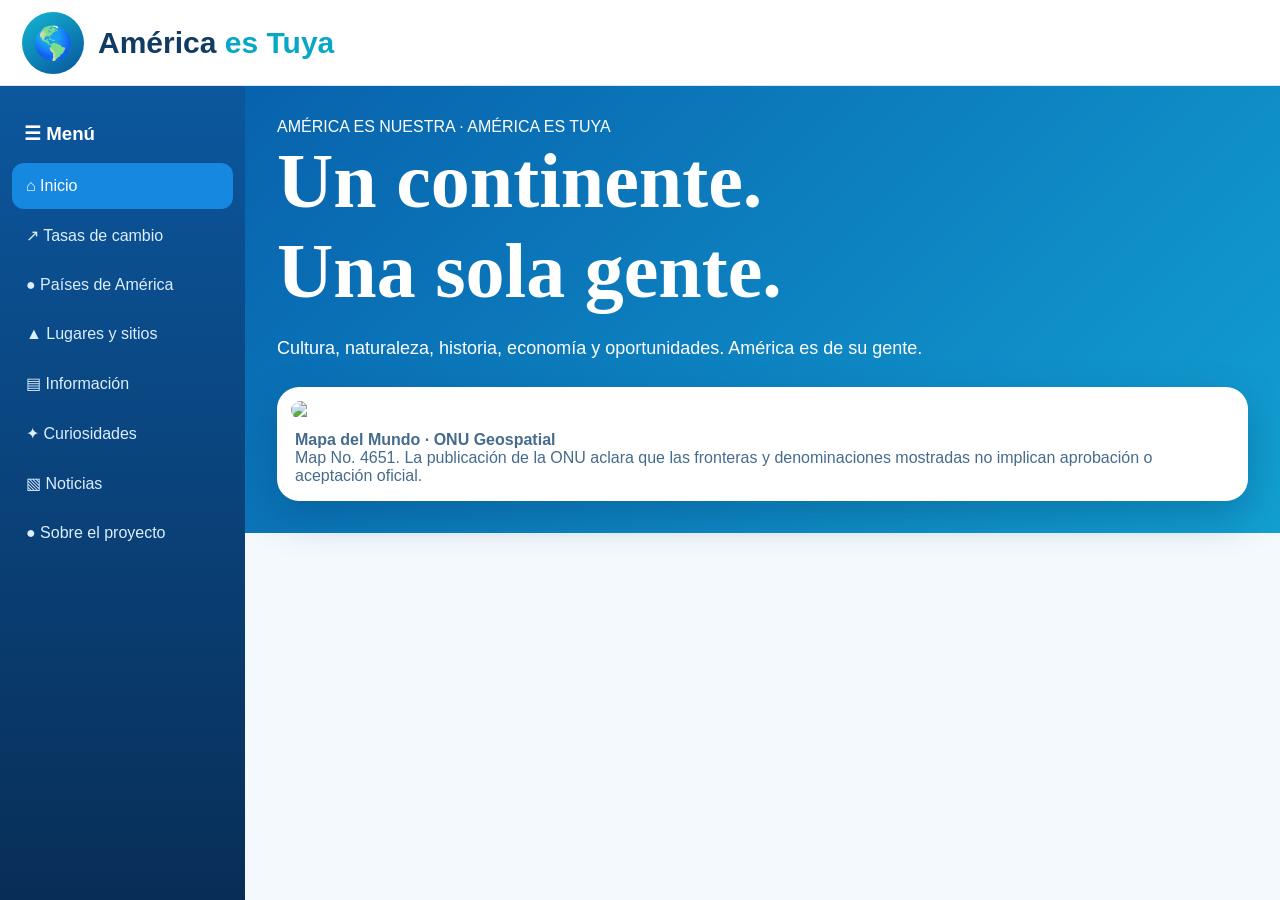
==== site.html @ f3d8797d "Preserve current site for authenticated wrapper" ====
<!doctype html><html lang="es"><head><meta charset="utf-8"><meta name="viewport" content="width=device-width,initial-scale=1"><title>América es Tuya</title><style>*{box-sizing:border-box}body{margin:0;font-family:Arial,sans-serif;background:#f4f9fd;color:#123b63}header{height:86px;display:flex;align-items:center;gap:14px;padding:10px 22px;background:#fff;border-bottom:1px solid #d8e7f3;position:sticky;top:0;z-index:5}.logo{width:62px;height:62px;border-radius:50%;background:linear-gradient(145deg,#14b8d4,#07539b);display:grid;place-items:center;color:white;font-size:32px}.brand{font-size:30px;font-weight:900}.brand span{color:#08a6c7}.layout{display:grid;grid-template-columns:245px 1fr}.side{background:linear-gradient(#0c579e,#082e57);color:white;min-height:calc(100vh - 86px);padding:18px 12px;position:sticky;top:86px;height:calc(100vh - 86px)}.side h3{padding:0 12px}.side button{display:block;width:100%;border:0;background:transparent;color:#dceeff;text-align:left;padding:14px;border-radius:12px;font-size:16px;margin:3px 0}.side button:hover,.side button.active{background:#1688df;color:#fff}.view{display:none}.view.active{display:block}.hero{padding:32px;background:linear-gradient(135deg,#0862ad,#12a0d2);color:white}.hero h1{font-family:Georgia,serif;font-size:clamp(42px,7vw,78px);margin:0 0 12px}.hero p{font-size:18px;line-height:1.6}.mapcard{background:#fff;border-radius:22px;padding:14px;margin-top:24px;box-shadow:0 16px 40px #003c6d55}.mapcard img{width:100%;display:block;border-radius:14px}.mapmeta{color:#456b8d;padding:12px 4px 2px}.rates{padding:28px}.rates h2{font-family:Georgia,serif;font-size:42px;margin:0 0 8px}.search{width:min(420px,100%);padding:13px 16px;border:1px solid #bdd4e6;border-radius:30px;margin:10px 0 22px}.grid{display:grid;grid-template-columns:repeat(2,minmax(0,1fr));gap:16px}.card{background:white;border:1px solid #dbe8f2;border-radius:20px;padding:15px}.top{display:flex;justify-content:space-between;font-weight:bold}.money{display:grid;grid-template-columns:1.1fr .9fr;gap:10px;margin-top:10px}.bill{height:155px;object-fit:contain;width:100%;background:#eef4f8;border-radius:14px}.val{background:#edf7ff;border-radius:14px;padding:14px;display:flex;flex-direction:column;justify-content:center}.val b{font-size:23px;color:#07589b}.small{font-size:12px;color:#6b8195}.hidden{display:none}.placeholder{margin:30px;background:white;border-radius:20px;padding:28px}.mobile{display:none}@media(max-width:800px){header{height:76px}.brand{font-size:22px}.layout{display:block}.mobile{display:block;border:0;background:#e6f3fd;border-radius:10px;padding:10px}.side{position:fixed;left:-260px;top:76px;width:245px;height:calc(100vh - 76px);z-index:4;transition:.2s}.side.open{left:0}.grid{grid-template-columns:1fr}.hero{padding:22px}.money{grid-template-columns:1fr}.bill{height:190px}}</style></head><body><header><button class="mobile" id="mob">☰</button><div class="logo">🌎</div><div class="brand">América <span>es Tuya</span></div></header><div class="layout"><aside class="side" id="side"><h3>☰ Menú</h3><button class="nav active" data-v="inicio">⌂ Inicio</button><button class="nav" data-v="tasas">↗ Tasas de cambio</button><button class="nav" data-v="paises">● Países de América</button><button class="nav" data-v="lugares">▲ Lugares y sitios</button><button class="nav" data-v="info">▤ Información</button><button class="nav" data-v="curiosidades">✦ Curiosidades</button><button class="nav" data-v="noticias">▧ Noticias</button><button class="nav" data-v="proyecto">● Sobre el proyecto</button></aside><main><section class="view active" id="inicio"><div class="hero"><div>AMÉRICA ES NUESTRA · AMÉRICA ES TUYA</div><h1>Un continente.<br>Una sola gente.</h1><p>Cultura, naturaleza, historia, economía y oportunidades. América es de su gente.</p><div class="mapcard"><img src="https://upload.wikimedia.org/wikipedia/commons/thumb/3/3c/UN_world_map_4651.pdf/page1-1920px-UN_world_map_4651.pdf.jpg" alt="Mapa mundial de Naciones Unidas"><div class="mapmeta"><b>Mapa del Mundo · ONU Geospatial</b><br>Map No. 4651. La publicación de la ONU aclara que las fronteras y denominaciones mostradas no implican aprobación o aceptación oficial.</div></div></div></section><section class="view" id="tasas"><div class="rates"><h2>Tasas de cambio</h2><p>Los billetes que ya veníamos trabajando, país por país, con equivalencia aproximada frente al dólar.</p><input id="search" class="search" placeholder="Buscar país…"><div class="grid" id="grid"></div></div></section><section class="view" id="paises"><div class="placeholder"><h2>Países de América</h2>Sección preparada para continuar nuestro recorrido por cada país.</div></section><section class="view" id="lugares"><div class="placeholder"><h2>Lugares y sitios</h2>Naturaleza, ciudades y patrimonio de América.</div></section><section class="view" id="info"><div class="placeholder"><h2>Información</h2>Datos útiles sobre América.</div></section><section class="view" id="curiosidades"><div class="placeholder"><h2>Curiosidades</h2>Curiosidades del continente y su gente.</div></section><section class="view" id="noticias"><div class="placeholder"><h2>Noticias</h2>Novedades de América.</div></section><section class="view" id="proyecto"><div class="placeholder"><h2>Sobre el proyecto</h2><b>América es Tuya</b>: conociendo, uniendo y creciendo.</div></section></main></div><script>const usd1='https://commons.wikimedia.org/wiki/Special:Redirect/file/United%20States%20one%20dollar%20bill%2C%20obverse.jpg?width=900',xcd='assets/xcd-eccb-notes.jpg',col='assets/colombia-billetes.jpg';const C=[['🇧🇸','Bahamas','BSD',100,100,'https://cdn.centralbankbahamas.com/caches/200x100/2021-09-28-04-54-36-CBB-CE-100-Face-SPECIMEN-300dpifront.jpg'],['🇪🇨','Ecuador','USD',1,1,usd1],['🇸🇻','El Salvador','USD',1,1,usd1],['🇺🇸','Estados Unidos','USD',1,1,usd1],['🇵🇦','Panamá','USD',1,1,usd1],['🇨🇦','Canadá','CAD',100,72.33,'https://www.tgw.cz/_obchody/filatelie.shop5.cz/prilohy/52/kanada-p-110c-bankovka-100-dolaru-2021-unc-polymer.jpg.big.jpg'],['🇵🇪','Perú','PEN',200,59.51,'https://blogger.googleusercontent.com/img/b/R29vZ2xl/AVvXsEg09LVwnnT-T6QAM1SG-9w7Urti7GxFnNPj_Ni8XoEPQTgqk6gjcT4NKT_KhoOUGKH5LulZiLRGTbUS5YaG6TafSodOza-mdCA46qs-N3zQb_cTMcWsRJIehN69wvzkj-UIlojUNdYuFZ3S/s1600/288858-nuevo-billete-s-200-conoce-nuevo-diseno-medidas-seguridad-entra-circulacion-15.jpg'],['🇲🇽','México','MXN',1000,59.2,'https://www.banxico.org.mx/multimedia/1000G_anv_ngo.png'],['🇧🇧','Barbados','BBD',100,50,'https://cdn.centralbank.org.bb/assets/images/ckeditor/Dr.-Williams-100-20220623075628.jpg'],['🇧🇿','Belice','BZD',100,50,'https://www.centralbank.org.bz/images/default-source/b-c_5.1.1_2003_issue/2kpx/100-obverse-2kx1k.jpg?sfvrsn=37925cc8_3'],['🇺🇾','Uruguay','UYU',2000,49.71,'https://pandabanknote.com/cdn/shop/products/cd00033cb64c7a67198895e249200afb_580x.png?v=1670987094'],['🇧🇷','Brasil','BRL',200,39.13,'https://commons.wikimedia.org/wiki/Special:Redirect/file/200%20Brazil%20real%20Second%20Obverse.jpg?width=700'],['🇦🇬','Antigua y Barbuda','XCD',100,37.04,xcd],['🇩🇲','Dominica','XCD',100,37.04,xcd],['🇬🇩','Granada','XCD',100,37.04,xcd],['🇰🇳','San Cristóbal y Nieves','XCD',100,37.04,xcd],['🇻🇨','San Vicente y las Granadinas','XCD',100,37.04,xcd],['🇱🇨','Santa Lucía','XCD',100,37.04,xcd],['🇩🇴','República Dominicana','DOP',2000,34.07,'https://cdn.bancentral.gov.do/documents/billetes-y-monedas/images/Anverso-2000-2025.jpg'],['🇯🇲','Jamaica','JMD',5000,31.59,'https://www.leftovercurrency.com/wp-content/uploads/2018/07/5000-jamaican-dollars-banknote-hugh-shearer-obverse-1.jpg'],['🇬🇹','Guatemala','GTQ',200,26.22,'https://http2.mlstatic.com/D_828385-MLA84775446593_052025-C.jpg'],['🇬🇾','Guyana','GYD',5000,23.89,'https://katzauction.b-cdn.net/imgs/127/127P_TSPR88a.jpg?ver=975379'],['🇨🇷','Costa Rica','CRC',10000,22.06,'https://www.worldatlas.com/upload/ad/6c/1a/untitled-design-257.jpg'],['🇨🇱','Chile','CLP',20000,21.45,'https://www.numiscollection.com/upload/image/chili-20000-pesos-don-andres-bello---2020---neuf---p165k-p-image-125685-grande.jpg'],['🇭🇳','Honduras','HNL',500,18.64,'https://www.laprensa.hn/binrepository/925x800/0c0/0d0/none/11004/ERXS/billete-de-500_6725635_20240213144313.jpg'],['🇵🇾','Paraguay','PYG',100000,16.94,'https://i.ebayimg.com/images/g/5eYAAOSwbLBmiBMw/s-l1200.png'],['🇧🇴','Bolivia','BOB',200,16.47,'https://fantasyartbanknotes.com/images/smallbolivia200bolivianosp252-2019.jpg'],['🇹🇹','Trinidad y Tobago','TTD',100,14.84,'https://www.numiscollection.com/upload/image/trinidad-and-tobago-100-dollars-birds---oil-rig---2019---polymer--unc---pnew-p-image-174942-grande.jpg'],['🇳🇮','Nicaragua','NIO',500,13.59,'https://katzauction.b-cdn.net/imgs/113/95P_VB199.jpg'],['🇦🇷','Argentina','ARS',20000,13.27,'https://www.bcra.gob.ar/archivos/Imagenes/Noticias/imagen-noticia-24-11-13-Noticia-BILLETE-20000.jpg'],['🇸🇷','Surinam','SRD',500,13.18,'https://platform.keesingtechnologies.com/wp-content/uploads/2024/04/sur_500_f.jpg'],['🇭🇹','Haití','HTG',1000,7.65,'https://www.issoire-philatelie.com/104359-large_default/haiti-p278g-ttb-billet-de-1000-gourdes-2019-florvil-hyppolite.jpg'],['🇨🇺','Cuba','CUP',1000,1.47,'https://content.easyliveauction.com/auctions/images_lots/3FEEB92078EA3745CBBE171AF1FAE9E6_mve01/1100019440_PREVIEW.JPG'],['🇨🇴','Colombia','COP',1000,.3172,col],['🇻🇪','Venezuela','VES',100,.1229,'https://www.greatamericancoincompany.com/cdn/shop/files/VENZ.100.DIGI.CIRC.OBV-REV.jpg?v=1714738268&width=1000']];let rates={};const nf=new Intl.NumberFormat('es',{maximumFractionDigits:4});function value(c){if(c[1]=='Cuba')return c[4];let r=c[2]=='USD'?1:rates[c[2]];return r?c[3]/r:c[4]}function render(){grid.innerHTML=[...C].sort((a,b)=>value(b)-value(a)).map(c=>`<article class="card" data-n="${c[1].toLowerCase()}"><div class="top"><span>${c[0]} ${c[1]}</span><span>${c[2]}</span></div><div class="money"><img class="bill" src="${c[5]}" loading="lazy"><div class="val"><span>${nf.format(c[3])} ${c[2]}</span><b>≈ US$ ${nf.format(value(c))}</b><span class="small">Equivalencia aproximada</span></div></div></article>`).join('')}render();fetch('https://open.er-api.com/v6/latest/USD').then(r=>r.json()).then(j=>{rates=j.rates||{};render()}).catch(()=>{});search.oninput=()=>document.querySelectorAll('.card').forEach(x=>x.classList.toggle('hidden',!x.dataset.n.includes(search.value.toLowerCase())));document.querySelectorAll('.nav').forEach(b=>b.onclick=()=>{document.querySelectorAll('.view').forEach(v=>v.classList.remove('active'));document.getElementById(b.dataset.v).classList.add('active');document.querySelectorAll('.nav').forEach(n=>n.classList.remove('active'));b.classList.add('active');side.classList.remove('open');scrollTo(0,0)});mob.onclick=()=>side.classList.toggle('open');</script></body></html>
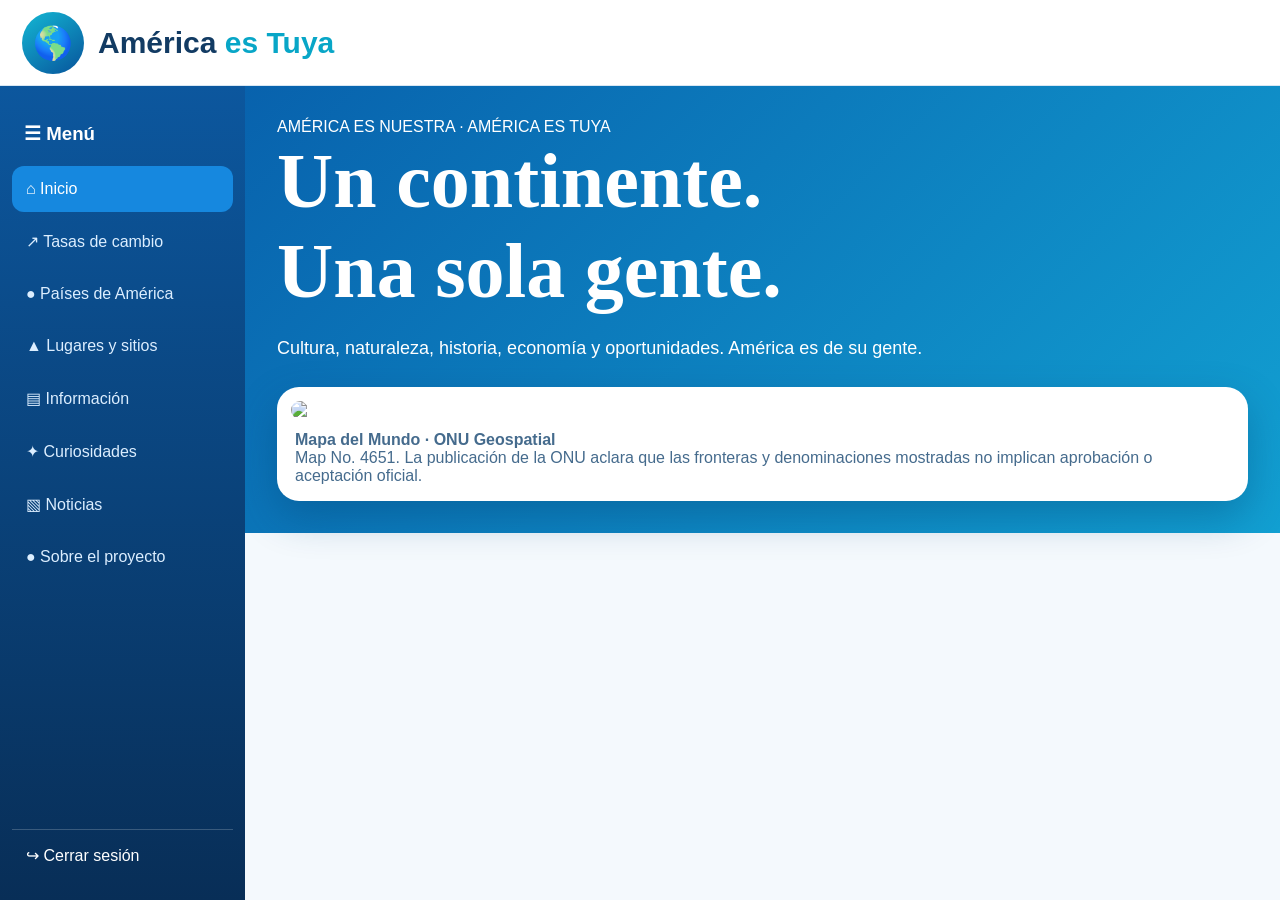
==== commit 95c10d96: "Añadir cerrar sesión al final del menú" ====
--- a/site.html
+++ b/site.html
@@ -1 +1 @@
-<!doctype html><html lang="es"><head><meta charset="utf-8"><meta name="viewport" content="width=device-width,initial-scale=1"><title>América es Tuya</title><style>*{box-sizing:border-box}body{margin:0;font-family:Arial,sans-serif;background:#f4f9fd;color:#123b63}header{height:86px;display:flex;align-items:center;gap:14px;padding:10px 22px;background:#fff;border-bottom:1px solid #d8e7f3;position:sticky;top:0;z-index:5}.logo{width:62px;height:62px;border-radius:50%;background:linear-gradient(145deg,#14b8d4,#07539b);display:grid;place-items:center;color:white;font-size:32px}.brand{font-size:30px;font-weight:900}.brand span{color:#08a6c7}.layout{display:grid;grid-template-columns:245px 1fr}.side{background:linear-gradient(#0c579e,#082e57);color:white;min-height:calc(100vh - 86px);padding:18px 12px;position:sticky;top:86px;height:calc(100vh - 86px)}.side h3{padding:0 12px}.side button{display:block;width:100%;border:0;background:transparent;color:#dceeff;text-align:left;padding:14px;border-radius:12px;font-size:16px;margin:3px 0}.side button:hover,.side button.active{background:#1688df;color:#fff}.view{display:none}.view.active{display:block}.hero{padding:32px;background:linear-gradient(135deg,#0862ad,#12a0d2);color:white}.hero h1{font-family:Georgia,serif;font-size:clamp(42px,7vw,78px);margin:0 0 12px}.hero p{font-size:18px;line-height:1.6}.mapcard{background:#fff;border-radius:22px;padding:14px;margin-top:24px;box-shadow:0 16px 40px #003c6d55}.mapcard img{width:100%;display:block;border-radius:14px}.mapmeta{color:#456b8d;padding:12px 4px 2px}.rates{padding:28px}.rates h2{font-family:Georgia,serif;font-size:42px;margin:0 0 8px}.search{width:min(420px,100%);padding:13px 16px;border:1px solid #bdd4e6;border-radius:30px;margin:10px 0 22px}.grid{display:grid;grid-template-columns:repeat(2,minmax(0,1fr));gap:16px}.card{background:white;border:1px solid #dbe8f2;border-radius:20px;padding:15px}.top{display:flex;justify-content:space-between;font-weight:bold}.money{display:grid;grid-template-columns:1.1fr .9fr;gap:10px;margin-top:10px}.bill{height:155px;object-fit:contain;width:100%;background:#eef4f8;border-radius:14px}.val{background:#edf7ff;border-radius:14px;padding:14px;display:flex;flex-direction:column;justify-content:center}.val b{font-size:23px;color:#07589b}.small{font-size:12px;color:#6b8195}.hidden{display:none}.placeholder{margin:30px;background:white;border-radius:20px;padding:28px}.mobile{display:none}@media(max-width:800px){header{height:76px}.brand{font-size:22px}.layout{display:block}.mobile{display:block;border:0;background:#e6f3fd;border-radius:10px;padding:10px}.side{position:fixed;left:-260px;top:76px;width:245px;height:calc(100vh - 76px);z-index:4;transition:.2s}.side.open{left:0}.grid{grid-template-columns:1fr}.hero{padding:22px}.money{grid-template-columns:1fr}.bill{height:190px}}</style></head><body><header><button class="mobile" id="mob">☰</button><div class="logo">🌎</div><div class="brand">América <span>es Tuya</span></div></header><div class="layout"><aside class="side" id="side"><h3>☰ Menú</h3><button class="nav active" data-v="inicio">⌂ Inicio</button><button class="nav" data-v="tasas">↗ Tasas de cambio</button><button class="nav" data-v="paises">● Países de América</button><button class="nav" data-v="lugares">▲ Lugares y sitios</button><button class="nav" data-v="info">▤ Información</button><button class="nav" data-v="curiosidades">✦ Curiosidades</button><button class="nav" data-v="noticias">▧ Noticias</button><button class="nav" data-v="proyecto">● Sobre el proyecto</button></aside><main><section class="view active" id="inicio"><div class="hero"><div>AMÉRICA ES NUESTRA · AMÉRICA ES TUYA</div><h1>Un continente.<br>Una sola gente.</h1><p>Cultura, naturaleza, historia, economía y oportunidades. América es de su gente.</p><div class="mapcard"><img src="https://upload.wikimedia.org/wikipedia/commons/thumb/3/3c/UN_world_map_4651.pdf/page1-1920px-UN_world_map_4651.pdf.jpg" alt="Mapa mundial de Naciones Unidas"><div class="mapmeta"><b>Mapa del Mundo · ONU Geospatial</b><br>Map No. 4651. La publicación de la ONU aclara que las fronteras y denominaciones mostradas no implican aprobación o aceptación oficial.</div></div></div></section><section class="view" id="tasas"><div class="rates"><h2>Tasas de cambio</h2><p>Los billetes que ya veníamos trabajando, país por país, con equivalencia aproximada frente al dólar.</p><input id="search" class="search" placeholder="Buscar país…"><div class="grid" id="grid"></div></div></section><section class="view" id="paises"><div class="placeholder"><h2>Países de América</h2>Sección preparada para continuar nuestro recorrido por cada país.</div></section><section class="view" id="lugares"><div class="placeholder"><h2>Lugares y sitios</h2>Naturaleza, ciudades y patrimonio de América.</div></section><section class="view" id="info"><div class="placeholder"><h2>Información</h2>Datos útiles sobre América.</div></section><section class="view" id="curiosidades"><div class="placeholder"><h2>Curiosidades</h2>Curiosidades del continente y su gente.</div></section><section class="view" id="noticias"><div class="placeholder"><h2>Noticias</h2>Novedades de América.</div></section><section class="view" id="proyecto"><div class="placeholder"><h2>Sobre el proyecto</h2><b>América es Tuya</b>: conociendo, uniendo y creciendo.</div></section></main></div><script>const usd1='https://commons.wikimedia.org/wiki/Special:Redirect/file/United%20States%20one%20dollar%20bill%2C%20obverse.jpg?width=900',xcd='assets/xcd-eccb-notes.jpg',col='assets/colombia-billetes.jpg';const C=[['🇧🇸','Bahamas','BSD',100,100,'https://cdn.centralbankbahamas.com/caches/200x100/2021-09-28-04-54-36-CBB-CE-100-Face-SPECIMEN-300dpifront.jpg'],['🇪🇨','Ecuador','USD',1,1,usd1],['🇸🇻','El Salvador','USD',1,1,usd1],['🇺🇸','Estados Unidos','USD',1,1,usd1],['🇵🇦','Panamá','USD',1,1,usd1],['🇨🇦','Canadá','CAD',100,72.33,'https://www.tgw.cz/_obchody/filatelie.shop5.cz/prilohy/52/kanada-p-110c-bankovka-100-dolaru-2021-unc-polymer.jpg.big.jpg'],['🇵🇪','Perú','PEN',200,59.51,'https://blogger.googleusercontent.com/img/b/R29vZ2xl/AVvXsEg09LVwnnT-T6QAM1SG-9w7Urti7GxFnNPj_Ni8XoEPQTgqk6gjcT4NKT_KhoOUGKH5LulZiLRGTbUS5YaG6TafSodOza-mdCA46qs-N3zQb_cTMcWsRJIehN69wvzkj-UIlojUNdYuFZ3S/s1600/288858-nuevo-billete-s-200-conoce-nuevo-diseno-medidas-seguridad-entra-circulacion-15.jpg'],['🇲🇽','México','MXN',1000,59.2,'https://www.banxico.org.mx/multimedia/1000G_anv_ngo.png'],['🇧🇧','Barbados','BBD',100,50,'https://cdn.centralbank.org.bb/assets/images/ckeditor/Dr.-Williams-100-20220623075628.jpg'],['🇧🇿','Belice','BZD',100,50,'https://www.centralbank.org.bz/images/default-source/b-c_5.1.1_2003_issue/2kpx/100-obverse-2kx1k.jpg?sfvrsn=37925cc8_3'],['🇺🇾','Uruguay','UYU',2000,49.71,'https://pandabanknote.com/cdn/shop/products/cd00033cb64c7a67198895e249200afb_580x.png?v=1670987094'],['🇧🇷','Brasil','BRL',200,39.13,'https://commons.wikimedia.org/wiki/Special:Redirect/file/200%20Brazil%20real%20Second%20Obverse.jpg?width=700'],['🇦🇬','Antigua y Barbuda','XCD',100,37.04,xcd],['🇩🇲','Dominica','XCD',100,37.04,xcd],['🇬🇩','Granada','XCD',100,37.04,xcd],['🇰🇳','San Cristóbal y Nieves','XCD',100,37.04,xcd],['🇻🇨','San Vicente y las Granadinas','XCD',100,37.04,xcd],['🇱🇨','Santa Lucía','XCD',100,37.04,xcd],['🇩🇴','República Dominicana','DOP',2000,34.07,'https://cdn.bancentral.gov.do/documents/billetes-y-monedas/images/Anverso-2000-2025.jpg'],['🇯🇲','Jamaica','JMD',5000,31.59,'https://www.leftovercurrency.com/wp-content/uploads/2018/07/5000-jamaican-dollars-banknote-hugh-shearer-obverse-1.jpg'],['🇬🇹','Guatemala','GTQ',200,26.22,'https://http2.mlstatic.com/D_828385-MLA84775446593_052025-C.jpg'],['🇬🇾','Guyana','GYD',5000,23.89,'https://katzauction.b-cdn.net/imgs/127/127P_TSPR88a.jpg?ver=975379'],['🇨🇷','Costa Rica','CRC',10000,22.06,'https://www.worldatlas.com/upload/ad/6c/1a/untitled-design-257.jpg'],['🇨🇱','Chile','CLP',20000,21.45,'https://www.numiscollection.com/upload/image/chili-20000-pesos-don-andres-bello---2020---neuf---p165k-p-image-125685-grande.jpg'],['🇭🇳','Honduras','HNL',500,18.64,'https://www.laprensa.hn/binrepository/925x800/0c0/0d0/none/11004/ERXS/billete-de-500_6725635_20240213144313.jpg'],['🇵🇾','Paraguay','PYG',100000,16.94,'https://i.ebayimg.com/images/g/5eYAAOSwbLBmiBMw/s-l1200.png'],['🇧🇴','Bolivia','BOB',200,16.47,'https://fantasyartbanknotes.com/images/smallbolivia200bolivianosp252-2019.jpg'],['🇹🇹','Trinidad y Tobago','TTD',100,14.84,'https://www.numiscollection.com/upload/image/trinidad-and-tobago-100-dollars-birds---oil-rig---2019---polymer--unc---pnew-p-image-174942-grande.jpg'],['🇳🇮','Nicaragua','NIO',500,13.59,'https://katzauction.b-cdn.net/imgs/113/95P_VB199.jpg'],['🇦🇷','Argentina','ARS',20000,13.27,'https://www.bcra.gob.ar/archivos/Imagenes/Noticias/imagen-noticia-24-11-13-Noticia-BILLETE-20000.jpg'],['🇸🇷','Surinam','SRD',500,13.18,'https://platform.keesingtechnologies.com/wp-content/uploads/2024/04/sur_500_f.jpg'],['🇭🇹','Haití','HTG',1000,7.65,'https://www.issoire-philatelie.com/104359-large_default/haiti-p278g-ttb-billet-de-1000-gourdes-2019-florvil-hyppolite.jpg'],['🇨🇺','Cuba','CUP',1000,1.47,'https://content.easyliveauction.com/auctions/images_lots/3FEEB92078EA3745CBBE171AF1FAE9E6_mve01/1100019440_PREVIEW.JPG'],['🇨🇴','Colombia','COP',1000,.3172,col],['🇻🇪','Venezuela','VES',100,.1229,'https://www.greatamericancoincompany.com/cdn/shop/files/VENZ.100.DIGI.CIRC.OBV-REV.jpg?v=1714738268&width=1000']];let rates={};const nf=new Intl.NumberFormat('es',{maximumFractionDigits:4});function value(c){if(c[1]=='Cuba')return c[4];let r=c[2]=='USD'?1:rates[c[2]];return r?c[3]/r:c[4]}function render(){grid.innerHTML=[...C].sort((a,b)=>value(b)-value(a)).map(c=>`<article class="card" data-n="${c[1].toLowerCase()}"><div class="top"><span>${c[0]} ${c[1]}</span><span>${c[2]}</span></div><div class="money"><img class="bill" src="${c[5]}" loading="lazy"><div class="val"><span>${nf.format(c[3])} ${c[2]}</span><b>≈ US$ ${nf.format(value(c))}</b><span class="small">Equivalencia aproximada</span></div></div></article>`).join('')}render();fetch('https://open.er-api.com/v6/latest/USD').then(r=>r.json()).then(j=>{rates=j.rates||{};render()}).catch(()=>{});search.oninput=()=>document.querySelectorAll('.card').forEach(x=>x.classList.toggle('hidden',!x.dataset.n.includes(search.value.toLowerCase())));document.querySelectorAll('.nav').forEach(b=>b.onclick=()=>{document.querySelectorAll('.view').forEach(v=>v.classList.remove('active'));document.getElementById(b.dataset.v).classList.add('active');document.querySelectorAll('.nav').forEach(n=>n.classList.remove('active'));b.classList.add('active');side.classList.remove('open');scrollTo(0,0)});mob.onclick=()=>side.classList.toggle('open');</script></body></html>+<!doctype html><html lang="es"><head><meta charset="utf-8"><meta name="viewport" content="width=device-width,initial-scale=1"><title>América es Tuya</title><style>*{box-sizing:border-box}body{margin:0;font-family:Arial,sans-serif;background:#f4f9fd;color:#123b63}header{height:86px;display:flex;align-items:center;gap:14px;padding:10px 22px;background:#fff;border-bottom:1px solid #d8e7f3;position:sticky;top:0;z-index:5}.logo{width:62px;height:62px;border-radius:50%;background:linear-gradient(145deg,#14b8d4,#07539b);display:grid;place-items:center;color:white;font-size:32px}.brand{font-size:30px;font-weight:900}.brand span{color:#08a6c7}.layout{display:grid;grid-template-columns:245px 1fr}.side{background:linear-gradient(#0c579e,#082e57);color:white;min-height:calc(100vh - 86px);padding:18px 12px;position:sticky;top:86px;height:calc(100vh - 86px);display:flex;flex-direction:column}.side h3{padding:0 12px}.side button{display:block;width:100%;border:0;background:transparent;color:#dceeff;text-align:left;padding:14px;border-radius:12px;font-size:16px;margin:3px 0}.side button:hover,.side button.active{background:#1688df;color:#fff}.side .menu-logout{margin-top:auto;border-top:1px solid #ffffff33;border-radius:0;padding-top:16px;color:#fff}.view{display:none}.view.active{display:block}.hero{padding:32px;background:linear-gradient(135deg,#0862ad,#12a0d2);color:white}.hero h1{font-family:Georgia,serif;font-size:clamp(42px,7vw,78px);margin:0 0 12px}.hero p{font-size:18px;line-height:1.6}.mapcard{background:#fff;border-radius:22px;padding:14px;margin-top:24px;box-shadow:0 16px 40px #003c6d55}.mapcard img{width:100%;display:block;border-radius:14px}.mapmeta{color:#456b8d;padding:12px 4px 2px}.rates{padding:28px}.rates h2{font-family:Georgia,serif;font-size:42px;margin:0 0 8px}.search{width:min(420px,100%);padding:13px 16px;border:1px solid #bdd4e6;border-radius:30px;margin:10px 0 22px}.grid{display:grid;grid-template-columns:repeat(2,minmax(0,1fr));gap:16px}.card{background:white;border:1px solid #dbe8f2;border-radius:20px;padding:15px}.top{display:flex;justify-content:space-between;font-weight:bold}.money{display:grid;grid-template-columns:1.1fr .9fr;gap:10px;margin-top:10px}.bill{height:155px;object-fit:contain;width:100%;background:#eef4f8;border-radius:14px}.val{background:#edf7ff;border-radius:14px;padding:14px;display:flex;flex-direction:column;justify-content:center}.val b{font-size:23px;color:#07589b}.usd-rate{margin-top:8px;padding-top:8px;border-top:1px solid #cfe2f2;font-weight:700;color:#123b63}.small{font-size:12px;color:#6b8195}.hidden{display:none}.placeholder{margin:30px;background:white;border-radius:20px;padding:28px}.mobile{display:none}@media(max-width:800px){header{height:76px}.brand{font-size:22px}.layout{display:block}.mobile{display:block;border:0;background:#e6f3fd;border-radius:10px;padding:10px}.side{position:fixed;left:-260px;top:76px;width:245px;height:calc(100vh - 76px);z-index:4;transition:.2s}.side.open{left:0}.grid{grid-template-columns:1fr}.hero{padding:22px}.money{grid-template-columns:1fr}.bill{height:190px}}</style></head><body><header><button class="mobile" id="mob">☰</button><div class="logo">🌎</div><div class="brand">América <span>es Tuya</span></div></header><div class="layout"><aside class="side" id="side"><h3>☰ Menú</h3><button class="nav active" data-v="inicio">⌂ Inicio</button><button class="nav" data-v="tasas">↗ Tasas de cambio</button><button class="nav" data-v="paises">● Países de América</button><button class="nav" data-v="lugares">▲ Lugares y sitios</button><button class="nav" data-v="info">▤ Información</button><button class="nav" data-v="curiosidades">✦ Curiosidades</button><button class="nav" data-v="noticias">▧ Noticias</button><button class="nav" data-v="proyecto">● Sobre el proyecto</button><button class="menu-logout" id="menuLogout" type="button">↪ Cerrar sesión</button></aside><main><section class="view active" id="inicio"><div class="hero"><div>AMÉRICA ES NUESTRA · AMÉRICA ES TUYA</div><h1>Un continente.<br>Una sola gente.</h1><p>Cultura, naturaleza, historia, economía y oportunidades. América es de su gente.</p><div class="mapcard"><img src="https://upload.wikimedia.org/wikipedia/commons/thumb/3/3c/UN_world_map_4651.pdf/page1-1920px-UN_world_map_4651.pdf.jpg" alt="Mapa mundial de Naciones Unidas"><div class="mapmeta"><b>Mapa del Mundo · ONU Geospatial</b><br>Map No. 4651. La publicación de la ONU aclara que las fronteras y denominaciones mostradas no implican aprobación o aceptación oficial.</div></div></div></section><section class="view" id="tasas"><div class="rates"><h2>Tasas de cambio</h2><p>Los billetes que ya veníamos trabajando, país por país, con equivalencia aproximada frente al dólar.</p><input id="search" class="search" placeholder="Buscar país…"><div class="grid" id="grid"></div></div></section><section class="view" id="paises"><div class="placeholder"><h2>Países de América</h2>Sección preparada para continuar nuestro recorrido por cada país.</div></section><section class="view" id="lugares"><div class="placeholder"><h2>Lugares y sitios</h2>Naturaleza, ciudades y patrimonio de América.</div></section><section class="view" id="info"><div class="placeholder"><h2>Información</h2>Datos útiles sobre América.</div></section><section class="view" id="curiosidades"><div class="placeholder"><h2>Curiosidades</h2>Curiosidades del continente y su gente.</div></section><section class="view" id="noticias"><div class="placeholder"><h2>Noticias</h2>Novedades de América.</div></section><section class="view" id="proyecto"><div class="placeholder"><h2>Sobre el proyecto</h2><b>América es Tuya</b>: conociendo, uniendo y creciendo.</div></section></main></div><script>const usd1='https://commons.wikimedia.org/wiki/Special:Redirect/file/United%20States%20one%20dollar%20bill%2C%20obverse.jpg?width=900',xcd='assets/xcd-eccb-notes.jpg',col='assets/colombia-billetes.jpg';const C=[['🇧🇸','Bahamas','BSD',100,100,'https://cdn.centralbankbahamas.com/caches/200x100/2021-09-28-04-54-36-CBB-CE-100-Face-SPECIMEN-300dpifront.jpg'],['🇪🇨','Ecuador','USD',1,1,usd1],['🇸🇻','El Salvador','USD',1,1,usd1],['🇺🇸','Estados Unidos','USD',1,1,usd1],['🇵🇦','Panamá','USD',1,1,usd1],['🇨🇦','Canadá','CAD',100,72.33,'https://www.tgw.cz/_obchody/filatelie.shop5.cz/prilohy/52/kanada-p-110c-bankovka-100-dolaru-2021-unc-polymer.jpg.big.jpg'],['🇵🇪','Perú','PEN',200,59.51,'https://blogger.googleusercontent.com/img/b/R29vZ2xl/AVvXsEg09LVwnnT-T6QAM1SG-9w7Urti7GxFnNPj_Ni8XoEPQTgqk6gjcT4NKT_KhoOUGKH5LulZiLRGTbUS5YaG6TafSodOza-mdCA46qs-N3zQb_cTMcWsRJIehN69wvzkj-UIlojUNdYuFZ3S/s1600/288858-nuevo-billete-s-200-conoce-nuevo-diseno-medidas-seguridad-entra-circulacion-15.jpg'],['🇲🇽','México','MXN',1000,59.2,'https://www.banxico.org.mx/multimedia/1000G_anv_ngo.png'],['🇧🇧','Barbados','BBD',100,50,'https://cdn.centralbank.org.bb/assets/images/ckeditor/Dr.-Williams-100-20220623075628.jpg'],['🇧🇿','Belice','BZD',100,50,'https://www.centralbank.org.bz/images/default-source/b-c_5.1.1_2003_issue/2kpx/100-obverse-2kx1k.jpg?sfvrsn=37925cc8_3'],['🇺🇾','Uruguay','UYU',2000,49.71,'https://pandabanknote.com/cdn/shop/products/cd00033cb64c7a67198895e249200afb_580x.png?v=1670987094'],['🇧🇷','Brasil','BRL',200,39.13,'https://commons.wikimedia.org/wiki/Special:Redirect/file/200%20Brazil%20real%20Second%20Obverse.jpg?width=700'],['🇦🇬','Antigua y Barbuda','XCD',100,37.04,xcd],['🇩🇲','Dominica','XCD',100,37.04,xcd],['🇬🇩','Granada','XCD',100,37.04,xcd],['🇰🇳','San Cristóbal y Nieves','XCD',100,37.04,xcd],['🇻🇨','San Vicente y las Granadinas','XCD',100,37.04,xcd],['🇱🇨','Santa Lucía','XCD',100,37.04,xcd],['🇩🇴','República Dominicana','DOP',2000,34.07,'https://cdn.bancentral.gov.do/documents/billetes-y-monedas/images/Anverso-2000-2025.jpg'],['🇯🇲','Jamaica','JMD',5000,31.59,'https://www.leftovercurrency.com/wp-content/uploads/2018/07/5000-jamaican-dollars-banknote-hugh-shearer-obverse-1.jpg'],['🇬🇹','Guatemala','GTQ',200,26.22,'https://http2.mlstatic.com/D_828385-MLA84775446593_052025-C.jpg'],['🇬🇾','Guyana','GYD',5000,23.89,'https://katzauction.b-cdn.net/imgs/127/127P_TSPR88a.jpg?ver=975379'],['🇨🇷','Costa Rica','CRC',10000,22.06,'https://www.worldatlas.com/upload/ad/6c/1a/untitled-design-257.jpg'],['🇨🇱','Chile','CLP',20000,21.45,'https://www.numiscollection.com/upload/image/chili-20000-pesos-don-andres-bello---2020---neuf---p165k-p-image-125685-grande.jpg'],['🇭🇳','Honduras','HNL',500,18.64,'https://www.laprensa.hn/binrepository/925x800/0c0/0d0/none/11004/ERXS/billete-de-500_6725635_20240213144313.jpg'],['🇵🇾','Paraguay','PYG',100000,16.94,'https://i.ebayimg.com/images/g/5eYAAOSwbLBmiBMw/s-l1200.png'],['🇧🇴','Bolivia','BOB',200,16.47,'https://fantasyartbanknotes.com/images/smallbolivia200bolivianosp252-2019.jpg'],['🇹🇹','Trinidad y Tobago','TTD',100,14.84,'https://www.numiscollection.com/upload/image/trinidad-and-tobago-100-dollars-birds---oil-rig---2019---polymer--unc---pnew-p-image-174942-grande.jpg'],['🇳🇮','Nicaragua','NIO',500,13.59,'https://katzauction.b-cdn.net/imgs/113/95P_VB199.jpg'],['🇦🇷','Argentina','ARS',20000,13.27,'https://www.bcra.gob.ar/archivos/Imagenes/Noticias/imagen-noticia-24-11-13-Noticia-BILLETE-20000.jpg'],['🇸🇷','Surinam','SRD',500,13.18,'https://platform.keesingtechnologies.com/wp-content/uploads/2024/04/sur_500_f.jpg'],['🇭🇹','Haití','HTG',1000,7.65,'https://www.issoire-philatelie.com/104359-large_default/haiti-p278g-ttb-billet-de-1000-gourdes-2019-florvil-hyppolite.jpg'],['🇨🇺','Cuba','CUP',1000,1.47,'https://content.easyliveauction.com/auctions/images_lots/3FEEB92078EA3745CBBE171AF1FAE9E6_mve01/1100019440_PREVIEW.JPG'],['🇨🇴','Colombia','COP',1000,.3172,col],['🇻🇪','Venezuela','VES',100,.1229,'https://www.greatamericancoincompany.com/cdn/shop/files/VENZ.100.DIGI.CIRC.OBV-REV.jpg?v=1714738268&width=1000']];let rates={};const nf=new Intl.NumberFormat('es',{maximumFractionDigits:4});function value(c){if(c[1]=='Cuba')return c[4];let r=c[2]=='USD'?1:rates[c[2]];return r?c[3]/r:c[4]}function oneDollar(c){if(c[2]=='USD')return 1;if(c[1]=='Cuba')return c[3]/c[4];let r=rates[c[2]];return r||c[3]/c[4]}function render(){grid.innerHTML=[...C].sort((a,b)=>value(b)-value(a)).map(c=>`<article class="card" data-n="${c[1].toLowerCase()}"><div class="top"><span>${c[0]} ${c[1]}</span><span>${c[2]}</span></div><div class="money"><img class="bill" src="${c[5]}" loading="lazy"><div class="val"><span>${nf.format(c[3])} ${c[2]}</span><b>≈ US$ ${nf.format(value(c))}</b><span class="small">Equivalencia aproximada</span><div class="usd-rate">US$ 1 ≈ ${nf.format(oneDollar(c))} ${c[2]}</div></div></div></article>`).join('')}render();fetch('https://open.er-api.com/v6/latest/USD').then(r=>r.json()).then(j=>{rates=j.rates||{};render()}).catch(()=>{});search.oninput=()=>document.querySelectorAll('.card').forEach(x=>x.classList.toggle('hidden',!x.dataset.n.includes(search.value.toLowerCase())));document.querySelectorAll('.nav').forEach(b=>b.onclick=()=>{document.querySelectorAll('.view').forEach(v=>v.classList.remove('active'));document.getElementById(b.dataset.v).classList.add('active');document.querySelectorAll('.nav').forEach(n=>n.classList.remove('active'));b.classList.add('active');side.classList.remove('open');scrollTo(0,0)});mob.onclick=()=>side.classList.toggle('open');menuLogout.onclick=()=>{try{parent.document.getElementById('logoutBtn')?.click()}catch(e){console.error(e)}};</script></body></html>
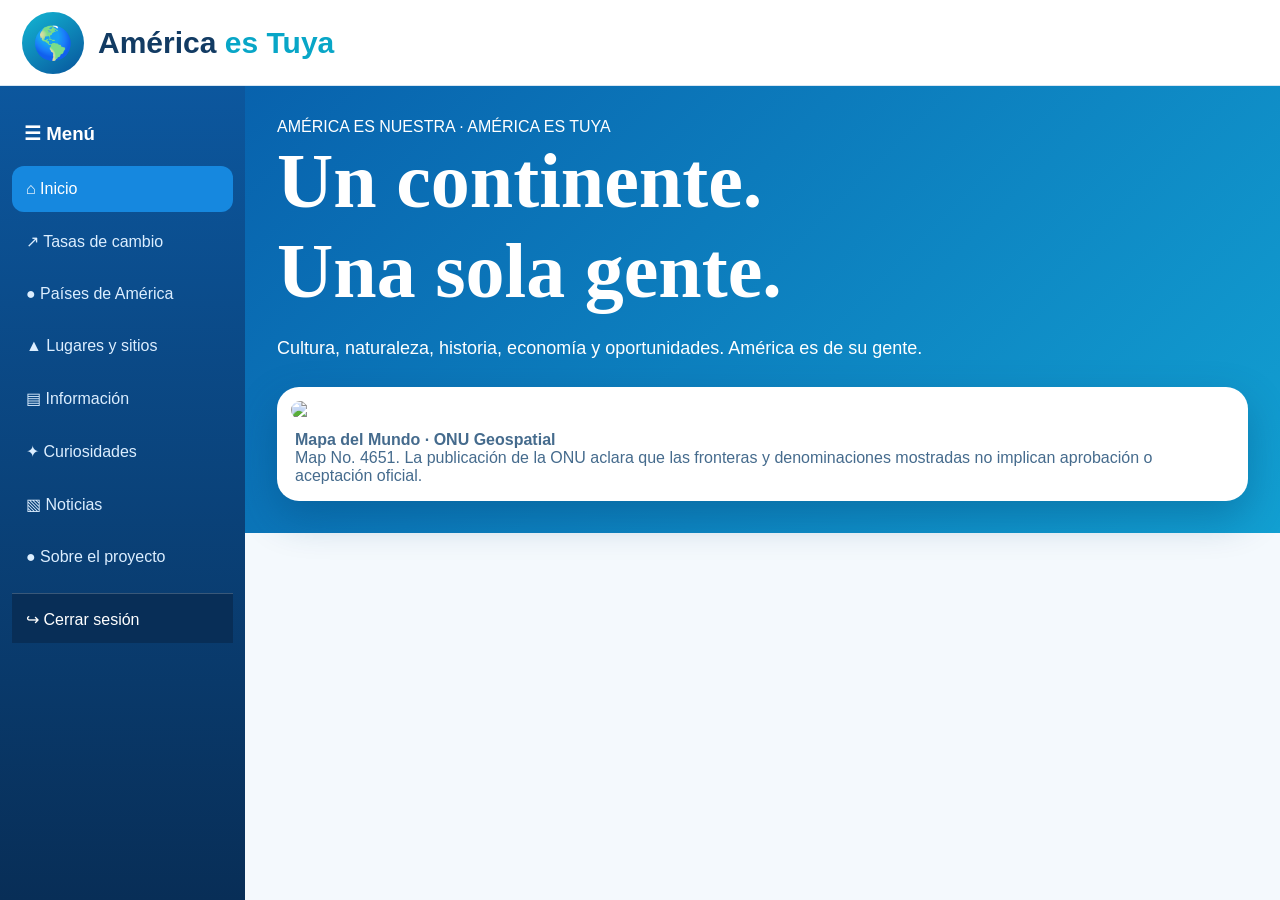
==== commit 7943529b: "Mantener visible Cerrar sesión al final del menú" ====
--- a/site.html
+++ b/site.html
@@ -1 +1 @@
-<!doctype html><html lang="es"><head><meta charset="utf-8"><meta name="viewport" content="width=device-width,initial-scale=1"><title>América es Tuya</title><style>*{box-sizing:border-box}body{margin:0;font-family:Arial,sans-serif;background:#f4f9fd;color:#123b63}header{height:86px;display:flex;align-items:center;gap:14px;padding:10px 22px;background:#fff;border-bottom:1px solid #d8e7f3;position:sticky;top:0;z-index:5}.logo{width:62px;height:62px;border-radius:50%;background:linear-gradient(145deg,#14b8d4,#07539b);display:grid;place-items:center;color:white;font-size:32px}.brand{font-size:30px;font-weight:900}.brand span{color:#08a6c7}.layout{display:grid;grid-template-columns:245px 1fr}.side{background:linear-gradient(#0c579e,#082e57);color:white;min-height:calc(100vh - 86px);padding:18px 12px;position:sticky;top:86px;height:calc(100vh - 86px);display:flex;flex-direction:column}.side h3{padding:0 12px}.side button{display:block;width:100%;border:0;background:transparent;color:#dceeff;text-align:left;padding:14px;border-radius:12px;font-size:16px;margin:3px 0}.side button:hover,.side button.active{background:#1688df;color:#fff}.side .menu-logout{margin-top:auto;border-top:1px solid #ffffff33;border-radius:0;padding-top:16px;color:#fff}.view{display:none}.view.active{display:block}.hero{padding:32px;background:linear-gradient(135deg,#0862ad,#12a0d2);color:white}.hero h1{font-family:Georgia,serif;font-size:clamp(42px,7vw,78px);margin:0 0 12px}.hero p{font-size:18px;line-height:1.6}.mapcard{background:#fff;border-radius:22px;padding:14px;margin-top:24px;box-shadow:0 16px 40px #003c6d55}.mapcard img{width:100%;display:block;border-radius:14px}.mapmeta{color:#456b8d;padding:12px 4px 2px}.rates{padding:28px}.rates h2{font-family:Georgia,serif;font-size:42px;margin:0 0 8px}.search{width:min(420px,100%);padding:13px 16px;border:1px solid #bdd4e6;border-radius:30px;margin:10px 0 22px}.grid{display:grid;grid-template-columns:repeat(2,minmax(0,1fr));gap:16px}.card{background:white;border:1px solid #dbe8f2;border-radius:20px;padding:15px}.top{display:flex;justify-content:space-between;font-weight:bold}.money{display:grid;grid-template-columns:1.1fr .9fr;gap:10px;margin-top:10px}.bill{height:155px;object-fit:contain;width:100%;background:#eef4f8;border-radius:14px}.val{background:#edf7ff;border-radius:14px;padding:14px;display:flex;flex-direction:column;justify-content:center}.val b{font-size:23px;color:#07589b}.usd-rate{margin-top:8px;padding-top:8px;border-top:1px solid #cfe2f2;font-weight:700;color:#123b63}.small{font-size:12px;color:#6b8195}.hidden{display:none}.placeholder{margin:30px;background:white;border-radius:20px;padding:28px}.mobile{display:none}@media(max-width:800px){header{height:76px}.brand{font-size:22px}.layout{display:block}.mobile{display:block;border:0;background:#e6f3fd;border-radius:10px;padding:10px}.side{position:fixed;left:-260px;top:76px;width:245px;height:calc(100vh - 76px);z-index:4;transition:.2s}.side.open{left:0}.grid{grid-template-columns:1fr}.hero{padding:22px}.money{grid-template-columns:1fr}.bill{height:190px}}</style></head><body><header><button class="mobile" id="mob">☰</button><div class="logo">🌎</div><div class="brand">América <span>es Tuya</span></div></header><div class="layout"><aside class="side" id="side"><h3>☰ Menú</h3><button class="nav active" data-v="inicio">⌂ Inicio</button><button class="nav" data-v="tasas">↗ Tasas de cambio</button><button class="nav" data-v="paises">● Países de América</button><button class="nav" data-v="lugares">▲ Lugares y sitios</button><button class="nav" data-v="info">▤ Información</button><button class="nav" data-v="curiosidades">✦ Curiosidades</button><button class="nav" data-v="noticias">▧ Noticias</button><button class="nav" data-v="proyecto">● Sobre el proyecto</button><button class="menu-logout" id="menuLogout" type="button">↪ Cerrar sesión</button></aside><main><section class="view active" id="inicio"><div class="hero"><div>AMÉRICA ES NUESTRA · AMÉRICA ES TUYA</div><h1>Un continente.<br>Una sola gente.</h1><p>Cultura, naturaleza, historia, economía y oportunidades. América es de su gente.</p><div class="mapcard"><img src="https://upload.wikimedia.org/wikipedia/commons/thumb/3/3c/UN_world_map_4651.pdf/page1-1920px-UN_world_map_4651.pdf.jpg" alt="Mapa mundial de Naciones Unidas"><div class="mapmeta"><b>Mapa del Mundo · ONU Geospatial</b><br>Map No. 4651. La publicación de la ONU aclara que las fronteras y denominaciones mostradas no implican aprobación o aceptación oficial.</div></div></div></section><section class="view" id="tasas"><div class="rates"><h2>Tasas de cambio</h2><p>Los billetes que ya veníamos trabajando, país por país, con equivalencia aproximada frente al dólar.</p><input id="search" class="search" placeholder="Buscar país…"><div class="grid" id="grid"></div></div></section><section class="view" id="paises"><div class="placeholder"><h2>Países de América</h2>Sección preparada para continuar nuestro recorrido por cada país.</div></section><section class="view" id="lugares"><div class="placeholder"><h2>Lugares y sitios</h2>Naturaleza, ciudades y patrimonio de América.</div></section><section class="view" id="info"><div class="placeholder"><h2>Información</h2>Datos útiles sobre América.</div></section><section class="view" id="curiosidades"><div class="placeholder"><h2>Curiosidades</h2>Curiosidades del continente y su gente.</div></section><section class="view" id="noticias"><div class="placeholder"><h2>Noticias</h2>Novedades de América.</div></section><section class="view" id="proyecto"><div class="placeholder"><h2>Sobre el proyecto</h2><b>América es Tuya</b>: conociendo, uniendo y creciendo.</div></section></main></div><script>const usd1='https://commons.wikimedia.org/wiki/Special:Redirect/file/United%20States%20one%20dollar%20bill%2C%20obverse.jpg?width=900',xcd='assets/xcd-eccb-notes.jpg',col='assets/colombia-billetes.jpg';const C=[['🇧🇸','Bahamas','BSD',100,100,'https://cdn.centralbankbahamas.com/caches/200x100/2021-09-28-04-54-36-CBB-CE-100-Face-SPECIMEN-300dpifront.jpg'],['🇪🇨','Ecuador','USD',1,1,usd1],['🇸🇻','El Salvador','USD',1,1,usd1],['🇺🇸','Estados Unidos','USD',1,1,usd1],['🇵🇦','Panamá','USD',1,1,usd1],['🇨🇦','Canadá','CAD',100,72.33,'https://www.tgw.cz/_obchody/filatelie.shop5.cz/prilohy/52/kanada-p-110c-bankovka-100-dolaru-2021-unc-polymer.jpg.big.jpg'],['🇵🇪','Perú','PEN',200,59.51,'https://blogger.googleusercontent.com/img/b/R29vZ2xl/AVvXsEg09LVwnnT-T6QAM1SG-9w7Urti7GxFnNPj_Ni8XoEPQTgqk6gjcT4NKT_KhoOUGKH5LulZiLRGTbUS5YaG6TafSodOza-mdCA46qs-N3zQb_cTMcWsRJIehN69wvzkj-UIlojUNdYuFZ3S/s1600/288858-nuevo-billete-s-200-conoce-nuevo-diseno-medidas-seguridad-entra-circulacion-15.jpg'],['🇲🇽','México','MXN',1000,59.2,'https://www.banxico.org.mx/multimedia/1000G_anv_ngo.png'],['🇧🇧','Barbados','BBD',100,50,'https://cdn.centralbank.org.bb/assets/images/ckeditor/Dr.-Williams-100-20220623075628.jpg'],['🇧🇿','Belice','BZD',100,50,'https://www.centralbank.org.bz/images/default-source/b-c_5.1.1_2003_issue/2kpx/100-obverse-2kx1k.jpg?sfvrsn=37925cc8_3'],['🇺🇾','Uruguay','UYU',2000,49.71,'https://pandabanknote.com/cdn/shop/products/cd00033cb64c7a67198895e249200afb_580x.png?v=1670987094'],['🇧🇷','Brasil','BRL',200,39.13,'https://commons.wikimedia.org/wiki/Special:Redirect/file/200%20Brazil%20real%20Second%20Obverse.jpg?width=700'],['🇦🇬','Antigua y Barbuda','XCD',100,37.04,xcd],['🇩🇲','Dominica','XCD',100,37.04,xcd],['🇬🇩','Granada','XCD',100,37.04,xcd],['🇰🇳','San Cristóbal y Nieves','XCD',100,37.04,xcd],['🇻🇨','San Vicente y las Granadinas','XCD',100,37.04,xcd],['🇱🇨','Santa Lucía','XCD',100,37.04,xcd],['🇩🇴','República Dominicana','DOP',2000,34.07,'https://cdn.bancentral.gov.do/documents/billetes-y-monedas/images/Anverso-2000-2025.jpg'],['🇯🇲','Jamaica','JMD',5000,31.59,'https://www.leftovercurrency.com/wp-content/uploads/2018/07/5000-jamaican-dollars-banknote-hugh-shearer-obverse-1.jpg'],['🇬🇹','Guatemala','GTQ',200,26.22,'https://http2.mlstatic.com/D_828385-MLA84775446593_052025-C.jpg'],['🇬🇾','Guyana','GYD',5000,23.89,'https://katzauction.b-cdn.net/imgs/127/127P_TSPR88a.jpg?ver=975379'],['🇨🇷','Costa Rica','CRC',10000,22.06,'https://www.worldatlas.com/upload/ad/6c/1a/untitled-design-257.jpg'],['🇨🇱','Chile','CLP',20000,21.45,'https://www.numiscollection.com/upload/image/chili-20000-pesos-don-andres-bello---2020---neuf---p165k-p-image-125685-grande.jpg'],['🇭🇳','Honduras','HNL',500,18.64,'https://www.laprensa.hn/binrepository/925x800/0c0/0d0/none/11004/ERXS/billete-de-500_6725635_20240213144313.jpg'],['🇵🇾','Paraguay','PYG',100000,16.94,'https://i.ebayimg.com/images/g/5eYAAOSwbLBmiBMw/s-l1200.png'],['🇧🇴','Bolivia','BOB',200,16.47,'https://fantasyartbanknotes.com/images/smallbolivia200bolivianosp252-2019.jpg'],['🇹🇹','Trinidad y Tobago','TTD',100,14.84,'https://www.numiscollection.com/upload/image/trinidad-and-tobago-100-dollars-birds---oil-rig---2019---polymer--unc---pnew-p-image-174942-grande.jpg'],['🇳🇮','Nicaragua','NIO',500,13.59,'https://katzauction.b-cdn.net/imgs/113/95P_VB199.jpg'],['🇦🇷','Argentina','ARS',20000,13.27,'https://www.bcra.gob.ar/archivos/Imagenes/Noticias/imagen-noticia-24-11-13-Noticia-BILLETE-20000.jpg'],['🇸🇷','Surinam','SRD',500,13.18,'https://platform.keesingtechnologies.com/wp-content/uploads/2024/04/sur_500_f.jpg'],['🇭🇹','Haití','HTG',1000,7.65,'https://www.issoire-philatelie.com/104359-large_default/haiti-p278g-ttb-billet-de-1000-gourdes-2019-florvil-hyppolite.jpg'],['🇨🇺','Cuba','CUP',1000,1.47,'https://content.easyliveauction.com/auctions/images_lots/3FEEB92078EA3745CBBE171AF1FAE9E6_mve01/1100019440_PREVIEW.JPG'],['🇨🇴','Colombia','COP',1000,.3172,col],['🇻🇪','Venezuela','VES',100,.1229,'https://www.greatamericancoincompany.com/cdn/shop/files/VENZ.100.DIGI.CIRC.OBV-REV.jpg?v=1714738268&width=1000']];let rates={};const nf=new Intl.NumberFormat('es',{maximumFractionDigits:4});function value(c){if(c[1]=='Cuba')return c[4];let r=c[2]=='USD'?1:rates[c[2]];return r?c[3]/r:c[4]}function oneDollar(c){if(c[2]=='USD')return 1;if(c[1]=='Cuba')return c[3]/c[4];let r=rates[c[2]];return r||c[3]/c[4]}function render(){grid.innerHTML=[...C].sort((a,b)=>value(b)-value(a)).map(c=>`<article class="card" data-n="${c[1].toLowerCase()}"><div class="top"><span>${c[0]} ${c[1]}</span><span>${c[2]}</span></div><div class="money"><img class="bill" src="${c[5]}" loading="lazy"><div class="val"><span>${nf.format(c[3])} ${c[2]}</span><b>≈ US$ ${nf.format(value(c))}</b><span class="small">Equivalencia aproximada</span><div class="usd-rate">US$ 1 ≈ ${nf.format(oneDollar(c))} ${c[2]}</div></div></div></article>`).join('')}render();fetch('https://open.er-api.com/v6/latest/USD').then(r=>r.json()).then(j=>{rates=j.rates||{};render()}).catch(()=>{});search.oninput=()=>document.querySelectorAll('.card').forEach(x=>x.classList.toggle('hidden',!x.dataset.n.includes(search.value.toLowerCase())));document.querySelectorAll('.nav').forEach(b=>b.onclick=()=>{document.querySelectorAll('.view').forEach(v=>v.classList.remove('active'));document.getElementById(b.dataset.v).classList.add('active');document.querySelectorAll('.nav').forEach(n=>n.classList.remove('active'));b.classList.add('active');side.classList.remove('open');scrollTo(0,0)});mob.onclick=()=>side.classList.toggle('open');menuLogout.onclick=()=>{try{parent.document.getElementById('logoutBtn')?.click()}catch(e){console.error(e)}};</script></body></html>+<!doctype html><html lang="es"><head><meta charset="utf-8"><meta name="viewport" content="width=device-width,initial-scale=1"><title>América es Tuya</title><style>*{box-sizing:border-box}body{margin:0;font-family:Arial,sans-serif;background:#f4f9fd;color:#123b63}header{height:86px;display:flex;align-items:center;gap:14px;padding:10px 22px;background:#fff;border-bottom:1px solid #d8e7f3;position:sticky;top:0;z-index:5}.logo{width:62px;height:62px;border-radius:50%;background:linear-gradient(145deg,#14b8d4,#07539b);display:grid;place-items:center;color:white;font-size:32px}.brand{font-size:30px;font-weight:900}.brand span{color:#08a6c7}.layout{display:grid;grid-template-columns:245px 1fr}.side{background:linear-gradient(#0c579e,#082e57);color:white;min-height:calc(100vh - 86px);padding:18px 12px;position:sticky;top:86px;height:calc(100vh - 86px);display:flex;flex-direction:column;overflow-y:auto}.side h3{padding:0 12px}.side button{display:block;width:100%;border:0;background:transparent;color:#dceeff;text-align:left;padding:14px;border-radius:12px;font-size:16px;margin:3px 0}.side button:hover,.side button.active{background:#1688df;color:#fff}.side .menu-logout{margin-top:10px;border-top:1px solid #ffffff33;border-radius:0;padding-top:16px;color:#fff;background:#082e57;position:sticky;bottom:0}.view{display:none}.view.active{display:block}.hero{padding:32px;background:linear-gradient(135deg,#0862ad,#12a0d2);color:white}.hero h1{font-family:Georgia,serif;font-size:clamp(42px,7vw,78px);margin:0 0 12px}.hero p{font-size:18px;line-height:1.6}.mapcard{background:#fff;border-radius:22px;padding:14px;margin-top:24px;box-shadow:0 16px 40px #003c6d55}.mapcard img{width:100%;display:block;border-radius:14px}.mapmeta{color:#456b8d;padding:12px 4px 2px}.rates{padding:28px}.rates h2{font-family:Georgia,serif;font-size:42px;margin:0 0 8px}.search{width:min(420px,100%);padding:13px 16px;border:1px solid #bdd4e6;border-radius:30px;margin:10px 0 22px}.grid{display:grid;grid-template-columns:repeat(2,minmax(0,1fr));gap:16px}.card{background:white;border:1px solid #dbe8f2;border-radius:20px;padding:15px}.top{display:flex;justify-content:space-between;font-weight:bold}.money{display:grid;grid-template-columns:1.1fr .9fr;gap:10px;margin-top:10px}.bill{height:155px;object-fit:contain;width:100%;background:#eef4f8;border-radius:14px}.val{background:#edf7ff;border-radius:14px;padding:14px;display:flex;flex-direction:column;justify-content:center}.val b{font-size:23px;color:#07589b}.usd-rate{margin-top:8px;padding-top:8px;border-top:1px solid #cfe2f2;font-weight:700;color:#123b63}.small{font-size:12px;color:#6b8195}.hidden{display:none}.placeholder{margin:30px;background:white;border-radius:20px;padding:28px}.mobile{display:none}@media(max-width:800px){header{height:76px}.brand{font-size:22px}.layout{display:block}.mobile{display:block;border:0;background:#e6f3fd;border-radius:10px;padding:10px}.side{position:fixed;left:-260px;top:76px;width:245px;height:calc(100vh - 76px);z-index:4;transition:.2s;overflow-y:auto}.side.open{left:0}.grid{grid-template-columns:1fr}.hero{padding:22px}.money{grid-template-columns:1fr}.bill{height:190px}}</style></head><body><header><button class="mobile" id="mob">☰</button><div class="logo">🌎</div><div class="brand">América <span>es Tuya</span></div></header><div class="layout"><aside class="side" id="side"><h3>☰ Menú</h3><button class="nav active" data-v="inicio">⌂ Inicio</button><button class="nav" data-v="tasas">↗ Tasas de cambio</button><button class="nav" data-v="paises">● Países de América</button><button class="nav" data-v="lugares">▲ Lugares y sitios</button><button class="nav" data-v="info">▤ Información</button><button class="nav" data-v="curiosidades">✦ Curiosidades</button><button class="nav" data-v="noticias">▧ Noticias</button><button class="nav" data-v="proyecto">● Sobre el proyecto</button><button class="menu-logout" id="menuLogout" type="button">↪ Cerrar sesión</button></aside><main><section class="view active" id="inicio"><div class="hero"><div>AMÉRICA ES NUESTRA · AMÉRICA ES TUYA</div><h1>Un continente.<br>Una sola gente.</h1><p>Cultura, naturaleza, historia, economía y oportunidades. América es de su gente.</p><div class="mapcard"><img src="https://upload.wikimedia.org/wikipedia/commons/thumb/3/3c/UN_world_map_4651.pdf/page1-1920px-UN_world_map_4651.pdf.jpg" alt="Mapa mundial de Naciones Unidas"><div class="mapmeta"><b>Mapa del Mundo · ONU Geospatial</b><br>Map No. 4651. La publicación de la ONU aclara que las fronteras y denominaciones mostradas no implican aprobación o aceptación oficial.</div></div></div></section><section class="view" id="tasas"><div class="rates"><h2>Tasas de cambio</h2><p>Los billetes que ya veníamos trabajando, país por país, con equivalencia aproximada frente al dólar.</p><input id="search" class="search" placeholder="Buscar país…"><div class="grid" id="grid"></div></div></section><section class="view" id="paises"><div class="placeholder"><h2>Países de América</h2>Sección preparada para continuar nuestro recorrido por cada país.</div></section><section class="view" id="lugares"><div class="placeholder"><h2>Lugares y sitios</h2>Naturaleza, ciudades y patrimonio de América.</div></section><section class="view" id="info"><div class="placeholder"><h2>Información</h2>Datos útiles sobre América.</div></section><section class="view" id="curiosidades"><div class="placeholder"><h2>Curiosidades</h2>Curiosidades del continente y su gente.</div></section><section class="view" id="noticias"><div class="placeholder"><h2>Noticias</h2>Novedades de América.</div></section><section class="view" id="proyecto"><div class="placeholder"><h2>Sobre el proyecto</h2><b>América es Tuya</b>: conociendo, uniendo y creciendo.</div></section></main></div><script>const usd1='https://commons.wikimedia.org/wiki/Special:Redirect/file/United%20States%20one%20dollar%20bill%2C%20obverse.jpg?width=900',xcd='assets/xcd-eccb-notes.jpg',col='assets/colombia-billetes.jpg';const C=[['🇧🇸','Bahamas','BSD',100,100,'https://cdn.centralbankbahamas.com/caches/200x100/2021-09-28-04-54-36-CBB-CE-100-Face-SPECIMEN-300dpifront.jpg'],['🇪🇨','Ecuador','USD',1,1,usd1],['🇸🇻','El Salvador','USD',1,1,usd1],['🇺🇸','Estados Unidos','USD',1,1,usd1],['🇵🇦','Panamá','USD',1,1,usd1],['🇨🇦','Canadá','CAD',100,72.33,'https://www.tgw.cz/_obchody/filatelie.shop5.cz/prilohy/52/kanada-p-110c-bankovka-100-dolaru-2021-unc-polymer.jpg.big.jpg'],['🇵🇪','Perú','PEN',200,59.51,'https://blogger.googleusercontent.com/img/b/R29vZ2xl/AVvXsEg09LVwnnT-T6QAM1SG-9w7Urti7GxFnNPj_Ni8XoEPQTgqk6gjcT4NKT_KhoOUGKH5LulZiLRGTbUS5YaG6TafSodOza-mdCA46qs-N3zQb_cTMcWsRJIehN69wvzkj-UIlojUNdYuFZ3S/s1600/288858-nuevo-billete-s-200-conoce-nuevo-diseno-medidas-seguridad-entra-circulacion-15.jpg'],['🇲🇽','México','MXN',1000,59.2,'https://www.banxico.org.mx/multimedia/1000G_anv_ngo.png'],['🇧🇧','Barbados','BBD',100,50,'https://cdn.centralbank.org.bb/assets/images/ckeditor/Dr.-Williams-100-20220623075628.jpg'],['🇧🇿','Belice','BZD',100,50,'https://www.centralbank.org.bz/images/default-source/b-c_5.1.1_2003_issue/2kpx/100-obverse-2kx1k.jpg?sfvrsn=37925cc8_3'],['🇺🇾','Uruguay','UYU',2000,49.71,'https://pandabanknote.com/cdn/shop/products/cd00033cb64c7a67198895e249200afb_580x.png?v=1670987094'],['🇧🇷','Brasil','BRL',200,39.13,'https://commons.wikimedia.org/wiki/Special:Redirect/file/200%20Brazil%20real%20Second%20Obverse.jpg?width=700'],['🇦🇬','Antigua y Barbuda','XCD',100,37.04,xcd],['🇩🇲','Dominica','XCD',100,37.04,xcd],['🇬🇩','Granada','XCD',100,37.04,xcd],['🇰🇳','San Cristóbal y Nieves','XCD',100,37.04,xcd],['🇻🇨','San Vicente y las Granadinas','XCD',100,37.04,xcd],['🇱🇨','Santa Lucía','XCD',100,37.04,xcd],['🇩🇴','República Dominicana','DOP',2000,34.07,'https://cdn.bancentral.gov.do/documents/billetes-y-monedas/images/Anverso-2000-2025.jpg'],['🇯🇲','Jamaica','JMD',5000,31.59,'https://www.leftovercurrency.com/wp-content/uploads/2018/07/5000-jamaican-dollars-banknote-hugh-shearer-obverse-1.jpg'],['🇬🇹','Guatemala','GTQ',200,26.22,'https://http2.mlstatic.com/D_828385-MLA84775446593_052025-C.jpg'],['🇬🇾','Guyana','GYD',5000,23.89,'https://katzauction.b-cdn.net/imgs/127/127P_TSPR88a.jpg?ver=975379'],['🇨🇷','Costa Rica','CRC',10000,22.06,'https://www.worldatlas.com/upload/ad/6c/1a/untitled-design-257.jpg'],['🇨🇱','Chile','CLP',20000,21.45,'https://www.numiscollection.com/upload/image/chili-20000-pesos-don-andres-bello---2020---neuf---p165k-p-image-125685-grande.jpg'],['🇭🇳','Honduras','HNL',500,18.64,'https://www.laprensa.hn/binrepository/925x800/0c0/0d0/none/11004/ERXS/billete-de-500_6725635_20240213144313.jpg'],['🇵🇾','Paraguay','PYG',100000,16.94,'https://i.ebayimg.com/images/g/5eYAAOSwbLBmiBMw/s-l1200.png'],['🇧🇴','Bolivia','BOB',200,16.47,'https://fantasyartbanknotes.com/images/smallbolivia200bolivianosp252-2019.jpg'],['🇹🇹','Trinidad y Tobago','TTD',100,14.84,'https://www.numiscollection.com/upload/image/trinidad-and-tobago-100-dollars-birds---oil-rig---2019---polymer--unc---pnew-p-image-174942-grande.jpg'],['🇳🇮','Nicaragua','NIO',500,13.59,'https://katzauction.b-cdn.net/imgs/113/95P_VB199.jpg'],['🇦🇷','Argentina','ARS',20000,13.27,'https://www.bcra.gob.ar/archivos/Imagenes/Noticias/imagen-noticia-24-11-13-Noticia-BILLETE-20000.jpg'],['🇸🇷','Surinam','SRD',500,13.18,'https://platform.keesingtechnologies.com/wp-content/uploads/2024/04/sur_500_f.jpg'],['🇭🇹','Haití','HTG',1000,7.65,'https://www.issoire-philatelie.com/104359-large_default/haiti-p278g-ttb-billet-de-1000-gourdes-2019-florvil-hyppolite.jpg'],['🇨🇺','Cuba','CUP',1000,1.47,'https://content.easyliveauction.com/auctions/images_lots/3FEEB92078EA3745CBBE171AF1FAE9E6_mve01/1100019440_PREVIEW.JPG'],['🇨🇴','Colombia','COP',1000,.3172,col],['🇻🇪','Venezuela','VES',100,.1229,'https://www.greatamericancoincompany.com/cdn/shop/files/VENZ.100.DIGI.CIRC.OBV-REV.jpg?v=1714738268&width=1000']];let rates={};const nf=new Intl.NumberFormat('es',{maximumFractionDigits:4});function value(c){if(c[1]=='Cuba')return c[4];let r=c[2]=='USD'?1:rates[c[2]];return r?c[3]/r:c[4]}function oneDollar(c){if(c[2]=='USD')return 1;if(c[1]=='Cuba')return c[3]/c[4];let r=rates[c[2]];return r||c[3]/c[4]}function render(){grid.innerHTML=[...C].sort((a,b)=>value(b)-value(a)).map(c=>`<article class="card" data-n="${c[1].toLowerCase()}"><div class="top"><span>${c[0]} ${c[1]}</span><span>${c[2]}</span></div><div class="money"><img class="bill" src="${c[5]}" loading="lazy"><div class="val"><span>${nf.format(c[3])} ${c[2]}</span><b>≈ US$ ${nf.format(value(c))}</b><span class="small">Equivalencia aproximada</span><div class="usd-rate">US$ 1 ≈ ${nf.format(oneDollar(c))} ${c[2]}</div></div></div></article>`).join('')}render();fetch('https://open.er-api.com/v6/latest/USD').then(r=>r.json()).then(j=>{rates=j.rates||{};render()}).catch(()=>{});search.oninput=()=>document.querySelectorAll('.card').forEach(x=>x.classList.toggle('hidden',!x.dataset.n.includes(search.value.toLowerCase())));document.querySelectorAll('.nav').forEach(b=>b.onclick=()=>{document.querySelectorAll('.view').forEach(v=>v.classList.remove('active'));document.getElementById(b.dataset.v).classList.add('active');document.querySelectorAll('.nav').forEach(n=>n.classList.remove('active'));b.classList.add('active');side.classList.remove('open');scrollTo(0,0)});mob.onclick=()=>side.classList.toggle('open');menuLogout.onclick=()=>{try{parent.document.getElementById('logoutBtn')?.click()}catch(e){console.error(e)}};</script></body></html>
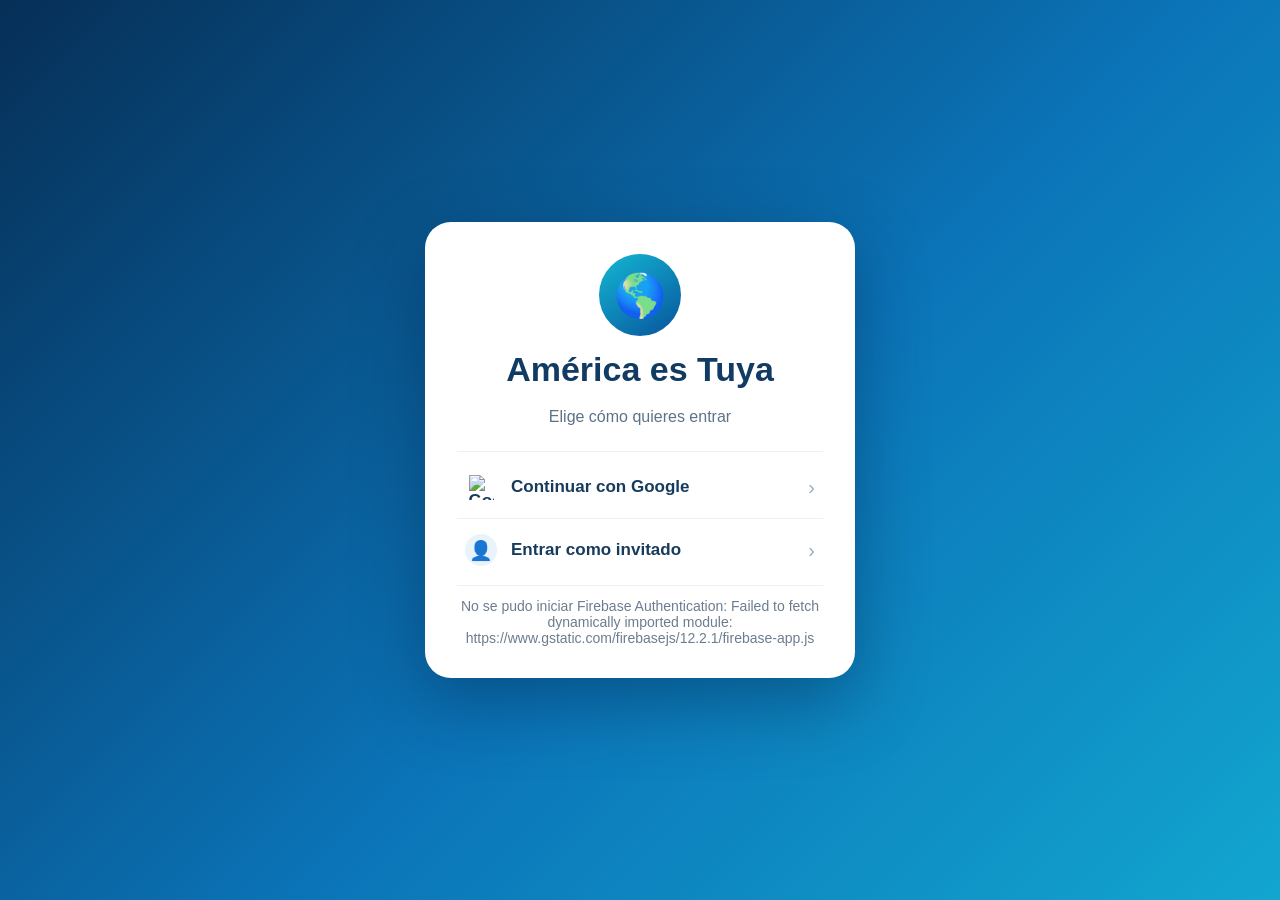
==== commit cd908d00: "Bloquear acceso directo a la vista interna" ====
--- a/site.html
+++ b/site.html
@@ -1 +1 @@
-<!doctype html><html lang="es"><head><meta charset="utf-8"><meta name="viewport" content="width=device-width,initial-scale=1"><title>América es Tuya</title><style>*{box-sizing:border-box}body{margin:0;font-family:Arial,sans-serif;background:#f4f9fd;color:#123b63}header{height:86px;display:flex;align-items:center;gap:14px;padding:10px 22px;background:#fff;border-bottom:1px solid #d8e7f3;position:sticky;top:0;z-index:5}.logo{width:62px;height:62px;border-radius:50%;background:linear-gradient(145deg,#14b8d4,#07539b);display:grid;place-items:center;color:white;font-size:32px}.brand{font-size:30px;font-weight:900}.brand span{color:#08a6c7}.layout{display:grid;grid-template-columns:245px 1fr}.side{background:linear-gradient(#0c579e,#082e57);color:white;min-height:calc(100vh - 86px);padding:18px 12px;position:sticky;top:86px;height:calc(100vh - 86px);display:flex;flex-direction:column;overflow-y:auto}.side h3{padding:0 12px}.side button{display:block;width:100%;border:0;background:transparent;color:#dceeff;text-align:left;padding:14px;border-radius:12px;font-size:16px;margin:3px 0}.side button:hover,.side button.active{background:#1688df;color:#fff}.side .menu-logout{margin-top:10px;border-top:1px solid #ffffff33;border-radius:0;padding-top:16px;color:#fff;background:#082e57;position:sticky;bottom:0}.view{display:none}.view.active{display:block}.hero{padding:32px;background:linear-gradient(135deg,#0862ad,#12a0d2);color:white}.hero h1{font-family:Georgia,serif;font-size:clamp(42px,7vw,78px);margin:0 0 12px}.hero p{font-size:18px;line-height:1.6}.mapcard{background:#fff;border-radius:22px;padding:14px;margin-top:24px;box-shadow:0 16px 40px #003c6d55}.mapcard img{width:100%;display:block;border-radius:14px}.mapmeta{color:#456b8d;padding:12px 4px 2px}.rates{padding:28px}.rates h2{font-family:Georgia,serif;font-size:42px;margin:0 0 8px}.search{width:min(420px,100%);padding:13px 16px;border:1px solid #bdd4e6;border-radius:30px;margin:10px 0 22px}.grid{display:grid;grid-template-columns:repeat(2,minmax(0,1fr));gap:16px}.card{background:white;border:1px solid #dbe8f2;border-radius:20px;padding:15px}.top{display:flex;justify-content:space-between;font-weight:bold}.money{display:grid;grid-template-columns:1.1fr .9fr;gap:10px;margin-top:10px}.bill{height:155px;object-fit:contain;width:100%;background:#eef4f8;border-radius:14px}.val{background:#edf7ff;border-radius:14px;padding:14px;display:flex;flex-direction:column;justify-content:center}.val b{font-size:23px;color:#07589b}.usd-rate{margin-top:8px;padding-top:8px;border-top:1px solid #cfe2f2;font-weight:700;color:#123b63}.small{font-size:12px;color:#6b8195}.hidden{display:none}.placeholder{margin:30px;background:white;border-radius:20px;padding:28px}.mobile{display:none}@media(max-width:800px){header{height:76px}.brand{font-size:22px}.layout{display:block}.mobile{display:block;border:0;background:#e6f3fd;border-radius:10px;padding:10px}.side{position:fixed;left:-260px;top:76px;width:245px;height:calc(100vh - 76px);z-index:4;transition:.2s;overflow-y:auto}.side.open{left:0}.grid{grid-template-columns:1fr}.hero{padding:22px}.money{grid-template-columns:1fr}.bill{height:190px}}</style></head><body><header><button class="mobile" id="mob">☰</button><div class="logo">🌎</div><div class="brand">América <span>es Tuya</span></div></header><div class="layout"><aside class="side" id="side"><h3>☰ Menú</h3><button class="nav active" data-v="inicio">⌂ Inicio</button><button class="nav" data-v="tasas">↗ Tasas de cambio</button><button class="nav" data-v="paises">● Países de América</button><button class="nav" data-v="lugares">▲ Lugares y sitios</button><button class="nav" data-v="info">▤ Información</button><button class="nav" data-v="curiosidades">✦ Curiosidades</button><button class="nav" data-v="noticias">▧ Noticias</button><button class="nav" data-v="proyecto">● Sobre el proyecto</button><button class="menu-logout" id="menuLogout" type="button">↪ Cerrar sesión</button></aside><main><section class="view active" id="inicio"><div class="hero"><div>AMÉRICA ES NUESTRA · AMÉRICA ES TUYA</div><h1>Un continente.<br>Una sola gente.</h1><p>Cultura, naturaleza, historia, economía y oportunidades. América es de su gente.</p><div class="mapcard"><img src="https://upload.wikimedia.org/wikipedia/commons/thumb/3/3c/UN_world_map_4651.pdf/page1-1920px-UN_world_map_4651.pdf.jpg" alt="Mapa mundial de Naciones Unidas"><div class="mapmeta"><b>Mapa del Mundo · ONU Geospatial</b><br>Map No. 4651. La publicación de la ONU aclara que las fronteras y denominaciones mostradas no implican aprobación o aceptación oficial.</div></div></div></section><section class="view" id="tasas"><div class="rates"><h2>Tasas de cambio</h2><p>Los billetes que ya veníamos trabajando, país por país, con equivalencia aproximada frente al dólar.</p><input id="search" class="search" placeholder="Buscar país…"><div class="grid" id="grid"></div></div></section><section class="view" id="paises"><div class="placeholder"><h2>Países de América</h2>Sección preparada para continuar nuestro recorrido por cada país.</div></section><section class="view" id="lugares"><div class="placeholder"><h2>Lugares y sitios</h2>Naturaleza, ciudades y patrimonio de América.</div></section><section class="view" id="info"><div class="placeholder"><h2>Información</h2>Datos útiles sobre América.</div></section><section class="view" id="curiosidades"><div class="placeholder"><h2>Curiosidades</h2>Curiosidades del continente y su gente.</div></section><section class="view" id="noticias"><div class="placeholder"><h2>Noticias</h2>Novedades de América.</div></section><section class="view" id="proyecto"><div class="placeholder"><h2>Sobre el proyecto</h2><b>América es Tuya</b>: conociendo, uniendo y creciendo.</div></section></main></div><script>const usd1='https://commons.wikimedia.org/wiki/Special:Redirect/file/United%20States%20one%20dollar%20bill%2C%20obverse.jpg?width=900',xcd='assets/xcd-eccb-notes.jpg',col='assets/colombia-billetes.jpg';const C=[['🇧🇸','Bahamas','BSD',100,100,'https://cdn.centralbankbahamas.com/caches/200x100/2021-09-28-04-54-36-CBB-CE-100-Face-SPECIMEN-300dpifront.jpg'],['🇪🇨','Ecuador','USD',1,1,usd1],['🇸🇻','El Salvador','USD',1,1,usd1],['🇺🇸','Estados Unidos','USD',1,1,usd1],['🇵🇦','Panamá','USD',1,1,usd1],['🇨🇦','Canadá','CAD',100,72.33,'https://www.tgw.cz/_obchody/filatelie.shop5.cz/prilohy/52/kanada-p-110c-bankovka-100-dolaru-2021-unc-polymer.jpg.big.jpg'],['🇵🇪','Perú','PEN',200,59.51,'https://blogger.googleusercontent.com/img/b/R29vZ2xl/AVvXsEg09LVwnnT-T6QAM1SG-9w7Urti7GxFnNPj_Ni8XoEPQTgqk6gjcT4NKT_KhoOUGKH5LulZiLRGTbUS5YaG6TafSodOza-mdCA46qs-N3zQb_cTMcWsRJIehN69wvzkj-UIlojUNdYuFZ3S/s1600/288858-nuevo-billete-s-200-conoce-nuevo-diseno-medidas-seguridad-entra-circulacion-15.jpg'],['🇲🇽','México','MXN',1000,59.2,'https://www.banxico.org.mx/multimedia/1000G_anv_ngo.png'],['🇧🇧','Barbados','BBD',100,50,'https://cdn.centralbank.org.bb/assets/images/ckeditor/Dr.-Williams-100-20220623075628.jpg'],['🇧🇿','Belice','BZD',100,50,'https://www.centralbank.org.bz/images/default-source/b-c_5.1.1_2003_issue/2kpx/100-obverse-2kx1k.jpg?sfvrsn=37925cc8_3'],['🇺🇾','Uruguay','UYU',2000,49.71,'https://pandabanknote.com/cdn/shop/products/cd00033cb64c7a67198895e249200afb_580x.png?v=1670987094'],['🇧🇷','Brasil','BRL',200,39.13,'https://commons.wikimedia.org/wiki/Special:Redirect/file/200%20Brazil%20real%20Second%20Obverse.jpg?width=700'],['🇦🇬','Antigua y Barbuda','XCD',100,37.04,xcd],['🇩🇲','Dominica','XCD',100,37.04,xcd],['🇬🇩','Granada','XCD',100,37.04,xcd],['🇰🇳','San Cristóbal y Nieves','XCD',100,37.04,xcd],['🇻🇨','San Vicente y las Granadinas','XCD',100,37.04,xcd],['🇱🇨','Santa Lucía','XCD',100,37.04,xcd],['🇩🇴','República Dominicana','DOP',2000,34.07,'https://cdn.bancentral.gov.do/documents/billetes-y-monedas/images/Anverso-2000-2025.jpg'],['🇯🇲','Jamaica','JMD',5000,31.59,'https://www.leftovercurrency.com/wp-content/uploads/2018/07/5000-jamaican-dollars-banknote-hugh-shearer-obverse-1.jpg'],['🇬🇹','Guatemala','GTQ',200,26.22,'https://http2.mlstatic.com/D_828385-MLA84775446593_052025-C.jpg'],['🇬🇾','Guyana','GYD',5000,23.89,'https://katzauction.b-cdn.net/imgs/127/127P_TSPR88a.jpg?ver=975379'],['🇨🇷','Costa Rica','CRC',10000,22.06,'https://www.worldatlas.com/upload/ad/6c/1a/untitled-design-257.jpg'],['🇨🇱','Chile','CLP',20000,21.45,'https://www.numiscollection.com/upload/image/chili-20000-pesos-don-andres-bello---2020---neuf---p165k-p-image-125685-grande.jpg'],['🇭🇳','Honduras','HNL',500,18.64,'https://www.laprensa.hn/binrepository/925x800/0c0/0d0/none/11004/ERXS/billete-de-500_6725635_20240213144313.jpg'],['🇵🇾','Paraguay','PYG',100000,16.94,'https://i.ebayimg.com/images/g/5eYAAOSwbLBmiBMw/s-l1200.png'],['🇧🇴','Bolivia','BOB',200,16.47,'https://fantasyartbanknotes.com/images/smallbolivia200bolivianosp252-2019.jpg'],['🇹🇹','Trinidad y Tobago','TTD',100,14.84,'https://www.numiscollection.com/upload/image/trinidad-and-tobago-100-dollars-birds---oil-rig---2019---polymer--unc---pnew-p-image-174942-grande.jpg'],['🇳🇮','Nicaragua','NIO',500,13.59,'https://katzauction.b-cdn.net/imgs/113/95P_VB199.jpg'],['🇦🇷','Argentina','ARS',20000,13.27,'https://www.bcra.gob.ar/archivos/Imagenes/Noticias/imagen-noticia-24-11-13-Noticia-BILLETE-20000.jpg'],['🇸🇷','Surinam','SRD',500,13.18,'https://platform.keesingtechnologies.com/wp-content/uploads/2024/04/sur_500_f.jpg'],['🇭🇹','Haití','HTG',1000,7.65,'https://www.issoire-philatelie.com/104359-large_default/haiti-p278g-ttb-billet-de-1000-gourdes-2019-florvil-hyppolite.jpg'],['🇨🇺','Cuba','CUP',1000,1.47,'https://content.easyliveauction.com/auctions/images_lots/3FEEB92078EA3745CBBE171AF1FAE9E6_mve01/1100019440_PREVIEW.JPG'],['🇨🇴','Colombia','COP',1000,.3172,col],['🇻🇪','Venezuela','VES',100,.1229,'https://www.greatamericancoincompany.com/cdn/shop/files/VENZ.100.DIGI.CIRC.OBV-REV.jpg?v=1714738268&width=1000']];let rates={};const nf=new Intl.NumberFormat('es',{maximumFractionDigits:4});function value(c){if(c[1]=='Cuba')return c[4];let r=c[2]=='USD'?1:rates[c[2]];return r?c[3]/r:c[4]}function oneDollar(c){if(c[2]=='USD')return 1;if(c[1]=='Cuba')return c[3]/c[4];let r=rates[c[2]];return r||c[3]/c[4]}function render(){grid.innerHTML=[...C].sort((a,b)=>value(b)-value(a)).map(c=>`<article class="card" data-n="${c[1].toLowerCase()}"><div class="top"><span>${c[0]} ${c[1]}</span><span>${c[2]}</span></div><div class="money"><img class="bill" src="${c[5]}" loading="lazy"><div class="val"><span>${nf.format(c[3])} ${c[2]}</span><b>≈ US$ ${nf.format(value(c))}</b><span class="small">Equivalencia aproximada</span><div class="usd-rate">US$ 1 ≈ ${nf.format(oneDollar(c))} ${c[2]}</div></div></div></article>`).join('')}render();fetch('https://open.er-api.com/v6/latest/USD').then(r=>r.json()).then(j=>{rates=j.rates||{};render()}).catch(()=>{});search.oninput=()=>document.querySelectorAll('.card').forEach(x=>x.classList.toggle('hidden',!x.dataset.n.includes(search.value.toLowerCase())));document.querySelectorAll('.nav').forEach(b=>b.onclick=()=>{document.querySelectorAll('.view').forEach(v=>v.classList.remove('active'));document.getElementById(b.dataset.v).classList.add('active');document.querySelectorAll('.nav').forEach(n=>n.classList.remove('active'));b.classList.add('active');side.classList.remove('open');scrollTo(0,0)});mob.onclick=()=>side.classList.toggle('open');menuLogout.onclick=()=>{try{parent.document.getElementById('logoutBtn')?.click()}catch(e){console.error(e)}};</script></body></html>+<!doctype html><html lang="es"><head><meta charset="utf-8"><meta name="viewport" content="width=device-width,initial-scale=1"><title>América es Tuya</title><script>(function(){try{if(window.top===window.self||window.parent.location.origin!==window.location.origin){window.location.replace('./');}}catch(e){window.location.replace('./');}})();</script><style>*{box-sizing:border-box}body{margin:0;font-family:Arial,sans-serif;background:#f4f9fd;color:#123b63}header{height:86px;display:flex;align-items:center;gap:14px;padding:10px 22px;background:#fff;border-bottom:1px solid #d8e7f3;position:sticky;top:0;z-index:5}.logo{width:62px;height:62px;border-radius:50%;background:linear-gradient(145deg,#14b8d4,#07539b);display:grid;place-items:center;color:white;font-size:32px}.brand{font-size:30px;font-weight:900}.brand span{color:#08a6c7}.layout{display:grid;grid-template-columns:245px 1fr}.side{background:linear-gradient(#0c579e,#082e57);color:white;min-height:calc(100vh - 86px);padding:18px 12px;position:sticky;top:86px;height:calc(100vh - 86px);display:flex;flex-direction:column;overflow-y:auto}.side h3{padding:0 12px}.side button{display:block;width:100%;border:0;background:transparent;color:#dceeff;text-align:left;padding:14px;border-radius:12px;font-size:16px;margin:3px 0}.side button:hover,.side button.active{background:#1688df;color:#fff}.side .menu-logout{margin-top:10px;border-top:1px solid #ffffff33;border-radius:0;padding-top:16px;color:#fff;background:#082e57;position:sticky;bottom:0}.view{display:none}.view.active{display:block}.hero{padding:32px;background:linear-gradient(135deg,#0862ad,#12a0d2);color:white}.hero h1{font-family:Georgia,serif;font-size:clamp(42px,7vw,78px);margin:0 0 12px}.hero p{font-size:18px;line-height:1.6}.mapcard{background:#fff;border-radius:22px;padding:14px;margin-top:24px;box-shadow:0 16px 40px #003c6d55}.mapcard img{width:100%;display:block;border-radius:14px}.mapmeta{color:#456b8d;padding:12px 4px 2px}.rates{padding:28px}.rates h2{font-family:Georgia,serif;font-size:42px;margin:0 0 8px}.search{width:min(420px,100%);padding:13px 16px;border:1px solid #bdd4e6;border-radius:30px;margin:10px 0 22px}.grid{display:grid;grid-template-columns:repeat(2,minmax(0,1fr));gap:16px}.card{background:white;border:1px solid #dbe8f2;border-radius:20px;padding:15px}.top{display:flex;justify-content:space-between;font-weight:bold}.money{display:grid;grid-template-columns:1.1fr .9fr;gap:10px;margin-top:10px}.bill{height:155px;object-fit:contain;width:100%;background:#eef4f8;border-radius:14px}.val{background:#edf7ff;border-radius:14px;padding:14px;display:flex;flex-direction:column;justify-content:center}.val b{font-size:23px;color:#07589b}.usd-rate{margin-top:8px;padding-top:8px;border-top:1px solid #cfe2f2;font-weight:700;color:#123b63}.small{font-size:12px;color:#6b8195}.hidden{display:none}.placeholder{margin:30px;background:white;border-radius:20px;padding:28px}.mobile{display:none}@media(max-width:800px){header{height:76px}.brand{font-size:22px}.layout{display:block}.mobile{display:block;border:0;background:#e6f3fd;border-radius:10px;padding:10px}.side{position:fixed;left:-260px;top:76px;width:245px;height:calc(100vh - 76px);z-index:4;transition:.2s;overflow-y:auto}.side.open{left:0}.grid{grid-template-columns:1fr}.hero{padding:22px}.money{grid-template-columns:1fr}.bill{height:190px}}</style></head><body><header><button class="mobile" id="mob">☰</button><div class="logo">🌎</div><div class="brand">América <span>es Tuya</span></div></header><div class="layout"><aside class="side" id="side"><h3>☰ Menú</h3><button class="nav active" data-v="inicio">⌂ Inicio</button><button class="nav" data-v="tasas">↗ Tasas de cambio</button><button class="nav" data-v="paises">● Países de América</button><button class="nav" data-v="lugares">▲ Lugares y sitios</button><button class="nav" data-v="info">▤ Información</button><button class="nav" data-v="curiosidades">✦ Curiosidades</button><button class="nav" data-v="noticias">▧ Noticias</button><button class="nav" data-v="proyecto">● Sobre el proyecto</button><button class="menu-logout" id="menuLogout" type="button">↪ Cerrar sesión</button></aside><main><section class="view active" id="inicio"><div class="hero"><div>AMÉRICA ES NUESTRA · AMÉRICA ES TUYA</div><h1>Un continente.<br>Una sola gente.</h1><p>Cultura, naturaleza, historia, economía y oportunidades. América es de su gente.</p><div class="mapcard"><img src="https://upload.wikimedia.org/wikipedia/commons/thumb/3/3c/UN_world_map_4651.pdf/page1-1920px-UN_world_map_4651.pdf.jpg" alt="Mapa mundial de Naciones Unidas"><div class="mapmeta"><b>Mapa del Mundo · ONU Geospatial</b><br>Map No. 4651. La publicación de la ONU aclara que las fronteras y denominaciones mostradas no implican aprobación o aceptación oficial.</div></div></div></section><section class="view" id="tasas"><div class="rates"><h2>Tasas de cambio</h2><p>Los billetes que ya veníamos trabajando, país por país, con equivalencia aproximada frente al dólar.</p><input id="search" class="search" placeholder="Buscar país…"><div class="grid" id="grid"></div></div></section><section class="view" id="paises"><div class="placeholder"><h2>Países de América</h2>Sección preparada para continuar nuestro recorrido por cada país.</div></section><section class="view" id="lugares"><div class="placeholder"><h2>Lugares y sitios</h2>Naturaleza, ciudades y patrimonio de América.</div></section><section class="view" id="info"><div class="placeholder"><h2>Información</h2>Datos útiles sobre América.</div></section><section class="view" id="curiosidades"><div class="placeholder"><h2>Curiosidades</h2>Curiosidades del continente y su gente.</div></section><section class="view" id="noticias"><div class="placeholder"><h2>Noticias</h2>Novedades de América.</div></section><section class="view" id="proyecto"><div class="placeholder"><h2>Sobre el proyecto</h2><b>América es Tuya</b>: conociendo, uniendo y creciendo.</div></section></main></div><script>const usd1='https://commons.wikimedia.org/wiki/Special:Redirect/file/United%20States%20one%20dollar%20bill%2C%20obverse.jpg?width=900',xcd='assets/xcd-eccb-notes.jpg',col='assets/colombia-billetes.jpg';const C=[['🇧🇸','Bahamas','BSD',100,100,'https://cdn.centralbankbahamas.com/caches/200x100/2021-09-28-04-54-36-CBB-CE-100-Face-SPECIMEN-300dpifront.jpg'],['🇪🇨','Ecuador','USD',1,1,usd1],['🇸🇻','El Salvador','USD',1,1,usd1],['🇺🇸','Estados Unidos','USD',1,1,usd1],['🇵🇦','Panamá','USD',1,1,usd1],['🇨🇦','Canadá','CAD',100,72.33,'https://www.tgw.cz/_obchody/filatelie.shop5.cz/prilohy/52/kanada-p-110c-bankovka-100-dolaru-2021-unc-polymer.jpg.big.jpg'],['🇵🇪','Perú','PEN',200,59.51,'https://blogger.googleusercontent.com/img/b/R29vZ2xl/AVvXsEg09LVwnnT-T6QAM1SG-9w7Urti7GxFnNPj_Ni8XoEPQTgqk6gjcT4NKT_KhoOUGKH5LulZiLRGTbUS5YaG6TafSodOza-mdCA46qs-N3zQb_cTMcWsRJIehN69wvzkj-UIlojUNdYuFZ3S/s1600/288858-nuevo-billete-s-200-conoce-nuevo-diseno-medidas-seguridad-entra-circulacion-15.jpg'],['🇲🇽','México','MXN',1000,59.2,'https://www.banxico.org.mx/multimedia/1000G_anv_ngo.png'],['🇧🇧','Barbados','BBD',100,50,'https://cdn.centralbank.org.bb/assets/images/ckeditor/Dr.-Williams-100-20220623075628.jpg'],['🇧🇿','Belice','BZD',100,50,'https://www.centralbank.org.bz/images/default-source/b-c_5.1.1_2003_issue/2kpx/100-obverse-2kx1k.jpg?sfvrsn=37925cc8_3'],['🇺🇾','Uruguay','UYU',2000,49.71,'https://pandabanknote.com/cdn/shop/products/cd00033cb64c7a67198895e249200afb_580x.png?v=1670987094'],['🇧🇷','Brasil','BRL',200,39.13,'https://commons.wikimedia.org/wiki/Special:Redirect/file/200%20Brazil%20real%20Second%20Obverse.jpg?width=700'],['🇦🇬','Antigua y Barbuda','XCD',100,37.04,xcd],['🇩🇲','Dominica','XCD',100,37.04,xcd],['🇬🇩','Granada','XCD',100,37.04,xcd],['🇰🇳','San Cristóbal y Nieves','XCD',100,37.04,xcd],['🇻🇨','San Vicente y las Granadinas','XCD',100,37.04,xcd],['🇱🇨','Santa Lucía','XCD',100,37.04,xcd],['🇩🇴','República Dominicana','DOP',2000,34.07,'https://cdn.bancentral.gov.do/documents/billetes-y-monedas/images/Anverso-2000-2025.jpg'],['🇯🇲','Jamaica','JMD',5000,31.59,'https://www.leftovercurrency.com/wp-content/uploads/2018/07/5000-jamaican-dollars-banknote-hugh-shearer-obverse-1.jpg'],['🇬🇹','Guatemala','GTQ',200,26.22,'https://http2.mlstatic.com/D_828385-MLA84775446593_052025-C.jpg'],['🇬🇾','Guyana','GYD',5000,23.89,'https://katzauction.b-cdn.net/imgs/127/127P_TSPR88a.jpg?ver=975379'],['🇨🇷','Costa Rica','CRC',10000,22.06,'https://www.worldatlas.com/upload/ad/6c/1a/untitled-design-257.jpg'],['🇨🇱','Chile','CLP',20000,21.45,'https://www.numiscollection.com/upload/image/chili-20000-pesos-don-andres-bello---2020---neuf---p165k-p-image-125685-grande.jpg'],['🇭🇳','Honduras','HNL',500,18.64,'https://www.laprensa.hn/binrepository/925x800/0c0/0d0/none/11004/ERXS/billete-de-500_6725635_20240213144313.jpg'],['🇵🇾','Paraguay','PYG',100000,16.94,'https://i.ebayimg.com/images/g/5eYAAOSwbLBmiBMw/s-l1200.png'],['🇧🇴','Bolivia','BOB',200,16.47,'https://fantasyartbanknotes.com/images/smallbolivia200bolivianosp252-2019.jpg'],['🇹🇹','Trinidad y Tobago','TTD',100,14.84,'https://www.numiscollection.com/upload/image/trinidad-and-tobago-100-dollars-birds---oil-rig---2019---polymer--unc---pnew-p-image-174942-grande.jpg'],['🇳🇮','Nicaragua','NIO',500,13.59,'https://katzauction.b-cdn.net/imgs/113/95P_VB199.jpg'],['🇦🇷','Argentina','ARS',20000,13.27,'https://www.bcra.gob.ar/archivos/Imagenes/Noticias/imagen-noticia-24-11-13-Noticia-BILLETE-20000.jpg'],['🇸🇷','Surinam','SRD',500,13.18,'https://platform.keesingtechnologies.com/wp-content/uploads/2024/04/sur_500_f.jpg'],['🇭🇹','Haití','HTG',1000,7.65,'https://www.issoire-philatelie.com/104359-large_default/haiti-p278g-ttb-billet-de-1000-gourdes-2019-florvil-hyppolite.jpg'],['🇨🇺','Cuba','CUP',1000,1.47,'https://content.easyliveauction.com/auctions/images_lots/3FEEB92078EA3745CBBE171AF1FAE9E6_mve01/1100019440_PREVIEW.JPG'],['🇨🇴','Colombia','COP',1000,.3172,col],['🇻🇪','Venezuela','VES',100,.1229,'https://www.greatamericancoincompany.com/cdn/shop/files/VENZ.100.DIGI.CIRC.OBV-REV.jpg?v=1714738268&width=1000']];let rates={};const nf=new Intl.NumberFormat('es',{maximumFractionDigits:4});function value(c){if(c[1]=='Cuba')return c[4];let r=c[2]=='USD'?1:rates[c[2]];return r?c[3]/r:c[4]}function oneDollar(c){if(c[2]=='USD')return 1;if(c[1]=='Cuba')return c[3]/c[4];let r=rates[c[2]];return r||c[3]/c[4]}function render(){grid.innerHTML=[...C].sort((a,b)=>value(b)-value(a)).map(c=>`<article class="card" data-n="${c[1].toLowerCase()}"><div class="top"><span>${c[0]} ${c[1]}</span><span>${c[2]}</span></div><div class="money"><img class="bill" src="${c[5]}" loading="lazy"><div class="val"><span>${nf.format(c[3])} ${c[2]}</span><b>≈ US$ ${nf.format(value(c))}</b><span class="small">Equivalencia aproximada</span><div class="usd-rate">US$ 1 ≈ ${nf.format(oneDollar(c))} ${c[2]}</div></div></div></article>`).join('')}render();fetch('https://open.er-api.com/v6/latest/USD').then(r=>r.json()).then(j=>{rates=j.rates||{};render()}).catch(()=>{});search.oninput=()=>document.querySelectorAll('.card').forEach(x=>x.classList.toggle('hidden',!x.dataset.n.includes(search.value.toLowerCase())));document.querySelectorAll('.nav').forEach(b=>b.onclick=()=>{document.querySelectorAll('.view').forEach(v=>v.classList.remove('active'));document.getElementById(b.dataset.v).classList.add('active');document.querySelectorAll('.nav').forEach(n=>n.classList.remove('active'));b.classList.add('active');side.classList.remove('open');scrollTo(0,0)});mob.onclick=()=>side.classList.toggle('open');menuLogout.onclick=()=>{try{parent.document.getElementById('logoutBtn')?.click()}catch(e){console.error(e)}};</script></body></html>
